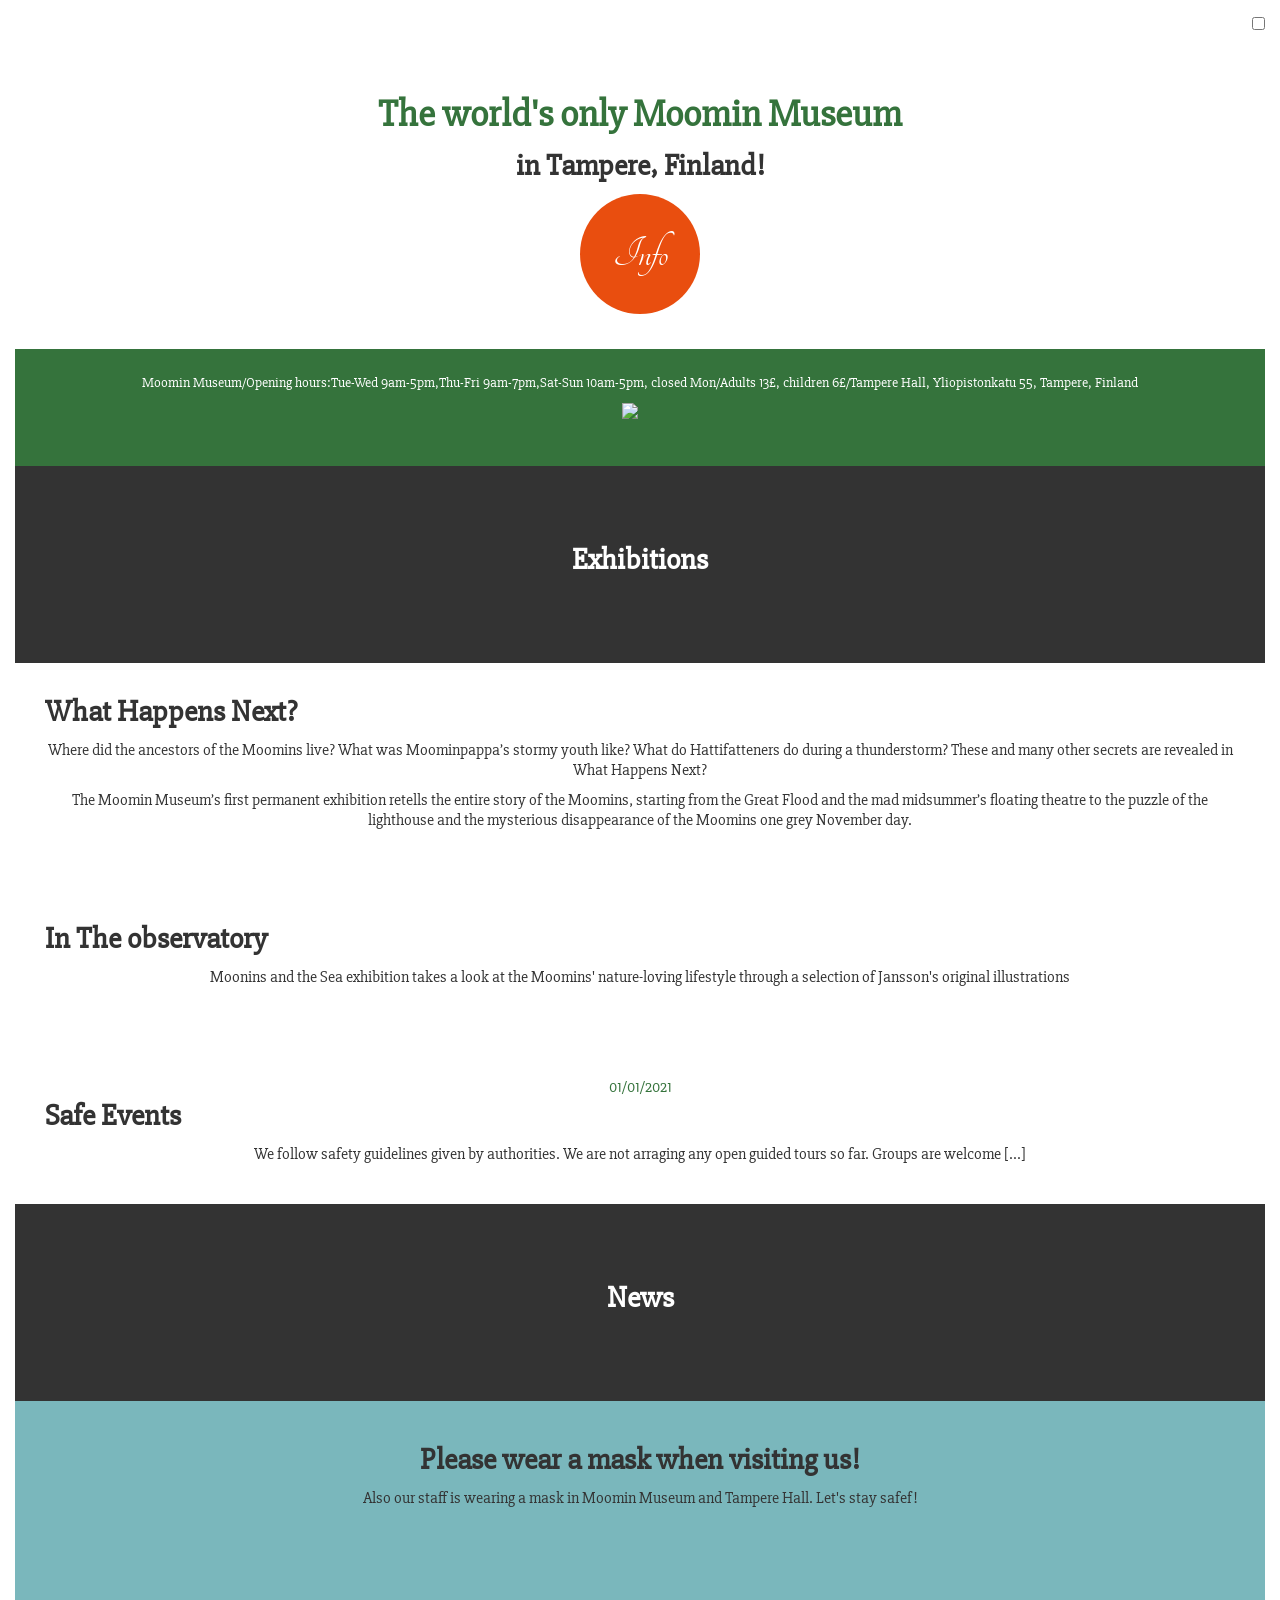
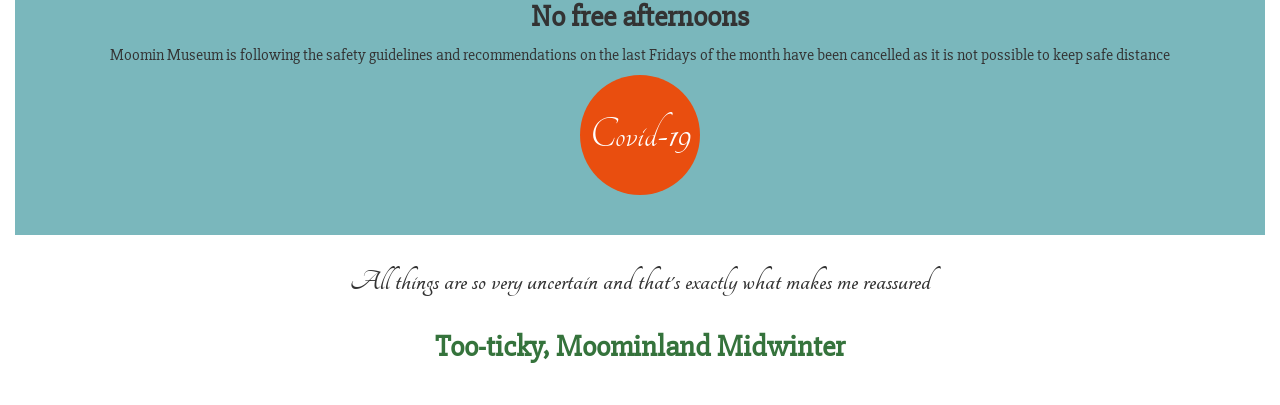
==== week3/index.html @ baa0811a "Almost done with the boilerPlate Added almost all the sections . I need to figure out how I will sca" ====
<!DOCTYPE html>
<html lang="en">
  <head>
    <meta charset="UTF-8" />
    <meta name="viewport" content="width=device-width, initial-scale=1.0" />
    <link rel="stylesheet" href="./main.css" />
    <link rel="preconnect" href="https://fonts.gstatic.com" />
    <link
      href="https://fonts.googleapis.com/css2?family=Slabo+27px&family=Tangerine:wght@700&display=swap"
      rel="stylesheet"
    />
    <title>Muumimuseo Copy</title>
  </head>
  <body>
    <section class="slide-menu">
      <a class="" href="https://www.muumimuseo.fi/en/"
        ><img
          src="https://www.tampere-talo.fi/app/themes/muumimuseo/images/logo-muumimuseo-en.png"
          alt=""
      /></a>
      <nav>
        <details>
          <summary>Visit us</summary>
          <ul class="details__ul">
            <a href=""><li>What Happens Next?</li></a>

            <a href=""><li>Observatory</li></a>

            <a href=""><li>The Moomin Museum</li></a>

            <a href=""><li>Reading Room</li></a>

            <a href=""><li>Studio</li></a>

            <a href=""><li>Shop</li></a>
          </ul>
        </details>

        <details>
          <summary>Visit Us</summary>
          <ul class="details__ul">
            <a href=""><li>Info</li></a>
            <a href=""><li>Guided tours and workshops</li></a>
            <a href=""><li>School groups</li></a>
            <a href=""><li>Parties at the Moomin</li></a>
            <a href=""><li>Museum</li></a>
            <a href=""><li>Groups</li></a>
            <a href=""><li>The Moomin Museum</li></a>
            <a href=""><li>Reading Room</li></a>
            <a href=""><li>Restaurants</li></a>
            <a href=""><li>Shop</li></a>
            <a href=""><li>Your safe museum visit</li></a>
          </ul>
        </details>
        <a href="">News</a>
        <details>
          <summary>Moomin museum</summary>
          <ul class="details__ul">
            <a href=""><li>About Tove Jansson</li></a>
            <a href=""><li>About the collection</li></a>
          </ul>
        </details>
        <a href="">Restaurants</a>

        <a href="">Shop</a>

        <details>
          <summary>Contact us</summary>
          <ul class="details__ul">
            <a href=""><li>Museum personnel</li></a>
            <a href=""><li>For the media</li></a>
            <a href=""><li>Links</li></a>
          </ul>
        </details>
      </nav>
    </section>
    <section id="main">
      <nav class="main__nav">
        <div class="logo">
          <a href=""
            ><img
              src="https://www.tampere-talo.fi/app/themes/muumimuseo/images/logo-muumimuseo-en.png"
              alt=""
          /></a>
        </div>
        <div>
          <input type="checkbox" />
          <div class="hamburger"><div></div></div>
        </div>
      </nav>
      <div class="top-banner pd-15-lr">
        <img
          src="https://www.tampere-talo.fi/uploads/sites/2/2017/02/m-131-web-v-1024x295.jpg"
          alt=""
        />
      </div>
      <div class="top-text pd-15-lr">
        <div class="top-text__wrapper pd-15">
          <h1>The world's only Moomin Museum</h1>
          <h2>in Tampere, Finland!</h2>
          <a href=""> <div class="orange-circle">Info</div></a>
        </div>
        <div class="bottom-image">
          <img
            src="https://www.tampere-talo.fi/uploads/sites/2/2017/02/mv2.jpg"
            alt=""
          />
        </div>
      </div>
      <div class="info-block pd-15-lr">
        <div class="info-block__text pd-15">
          <p>
            Moomin Museum/Opening hours:Tue-Wed 9am-5pm,Thu-Fri 9am-7pm,Sat-Sun
            10am-5pm, closed Mon/Adults 13£, children 6£/Tampere Hall,
            Yliopistonkatu 55, Tampere, Finland
          </p>
          <div class="info-block__img pd-15-lr">
            <a href=""
              ><img
                src="https://www.tampere-talo.fi/uploads/sites/2/2017/02/museokortti_ikoni.jpg"
                alt=""
            /></a>
          </div>
        </div>
      </div>
      <div class="exhibition pd-15-lr">
        <div class="exhibition__text">
          <h2>Exhibitions</h2>
        </div>
      </div>
      <div class="exh-details pd-15-lr">
        <section class="exh-details__next pd-30">
          <h2>What Happens Next?</h2>
          <p>
            Where did the ancestors of the Moomins live? What was Moominpappa’s
            stormy youth like? What do Hattifatteners do during a thunderstorm?
            These and many other secrets are revealed in What Happens Next?
          </p>
          <p>
            The Moomin Museum’s first permanent exhibition retells the entire
            story of the Moomins, starting from the Great Flood and the mad
            midsummer’s floating theatre to the puzzle of the lighthouse and the
            mysterious disappearance of the Moomins one grey November day.
          </p>
        </section>
        <img
          src="https://www.muumimuseo.fi/uploads/2020/01/8c564bd7-m-1090_rajausmall-800i-720x720.jpg"
          alt=""
        />
        <section class="exh-details__observatory pd-30">
          <h2>In The observatory</h2>
          <p>
            Moonins and the Sea exhibition takes a look at the Moomins'
            nature-loving lifestyle through a selection of Jansson's original
            illustrations
          </p>
        </section>
        <img
          src="https://www.tampere-talo.fi/uploads/sites/2/2017/08/A7A5934-260x260.jpg"
          alt=""
        />
        <section class="exh-details__Events pd-30">
          <p>01/01/2021</p>
          <h2>Safe Events</h2>
          <p>
            We follow safety guidelines given by authorities. We are not
            arraging any open guided tours so far. Groups are welcome [...]
          </p>
        </section>
      </div>
      <div class="news pd-15-lr">
        <div class="news__text">
          <h2>News</h2>
        </div>
      </div>
      <div class="mask pd-15-lr">
        <div class="mask__text">
          <h2>Please wear a mask when visiting us!</h2>
          <p>
            Also our staff is wearing a mask in Moomin Museum and Tampere Hall.
            Let's stay safef!
          </p>
        </div>
      </div>
      <div class="afternoon pd-15-lr">
        <div class="afternoon__text">
          <h2>No free afternoons</h2>
          <p>
            Moomin Museum is following the safety guidelines and recommendations
            on the last Fridays of the month have been cancelled as it is not
            possible to keep safe distance
          </p>
          <a href=""> <div class="orange-circle">Covid-19</div></a>
        </div>
      </div>
      <div class="quote">
        <div class="quote__text pd-15-lr">
          <p>
            All things are so very uncertain and that's exactly what makes me
            reassured
          </p>
          <div class="quote__name">
            <h2>Too-ticky, Moominland Midwinter</h2>
          </div>
        </div>
      </div>
    </section>
  </body>
</html>
---- week3/main.css ----
html {
  box-sizing: border-box;
}

*,
*:after,
*:before {
  box-sizing: inherit;
  margin: 0;
  padding: 0;
}
a {
  text-decoration: none;
  color: inherit;
}
li {
  list-style-type: none;
}
body {
  color: #35733c;
  font-family: 'Slabo 27px', serif;
}

h2 {
  font-size: 30px;
  color: #333;
}
h1,
h2 {
  margin-bottom: 10px;
}
img {
  width: 100%;
  vertical-align: middle;
}
p {
  color: #333;
  margin-bottom: 10px;
  text-align: center;
}

.pd-15-lr {
  padding: 0px 15px;
}
.pd-15 {
  padding: 15px;
}
.pd-30 {
  padding: 30px;
}
/* ----------------- Slide Menu -----------------*/
.slide-menu {
  display: none;
  width: 256px !important;
  padding: 10px;
  background-color: #fcfcfc;
  height: fit-content;
  overflow: auto;
}
.slide-menu > a {
  margin-bottom: 15px;
  width: 100%;
  display: block;
  text-decoration: none;
  height: fit-content;
}
.slide-menu .nav {
  padding: 10px;
}
nav a {
  display: block;
  margin-left: 17px;
  padding: 3px 0px;
}
details .details__ul {
  padding: 10px;
}
/* ---------------- Main ---------------- */
.logo {
  margin-left: -15px;
}
.logo img {
  width: 200px;
  height: auto;
}
.main__nav {
  display: flex;
  justify-content: space-between;
  margin: 15px;
}
.top-banner {
  display: flex;
}
.top-text__wrapper {
  display: flex;
  justify-content: center;
  align-items: center;
  flex-direction: column;
  text-align: center;
}
.top-text__wrapper h1 {
  margin-top: 20px;
  font-size: 38px;
}
.orange-circle {
  font-size: 45px;
  background-color: #e94e0f;
  width: 120px;
  height: 120px;
  border-radius: 50%;
  display: flex;
  justify-content: center;
  align-items: center;
  flex-wrap: nowrap;
  color: #fff;
  font-family: 'Tangerine', cursive;
}
.info-block__text {
  background: #35733c;
}
.info-block__text p {
  color: #fff;
  text-align: center;
  font-size: 14px;
  padding-top: 10px;
}
.info-block__img {
  background: #35733c;
  display: flex;
  justify-content: center;
  align-items: center;
  margin: 10px 0px;
}
.info-block__img img {
  width: 40px;
  height: 40px;
}
.exhibition__text,
.news__text {
  padding: 75px 0px;
  background: #333;
}
.exhibition__text h2,
.news__text h2 {
  color: #fff;
    text-align: center;
}
.exh-details__Events  p:first-child {
  margin-bottom: 0px;
  color: #35733c;
}
.mask__text,
.afternoon__text {
  background: #7ab7bc;
  padding: 40px 0px;
  text-align: center;
  display: flex;
  align-items: center;
  flex-direction: column;
}
.mask__text p,
.afternoon__text p{
  padding: 0px 15px;
}

.quote {
  padding: 30px 0px;
}
.quote__text p {
  font-family: 'Tangerine', cursive;
  font-size: 30px;
  font-weight: bold;
}
.quote__name {
  padding-top: 20px;
}
.quote__name h2{
  text-align: center;
  color: #35733c;
}
/* --------------- Smartphone --------------- */
@media (min-width: 375px) {
}
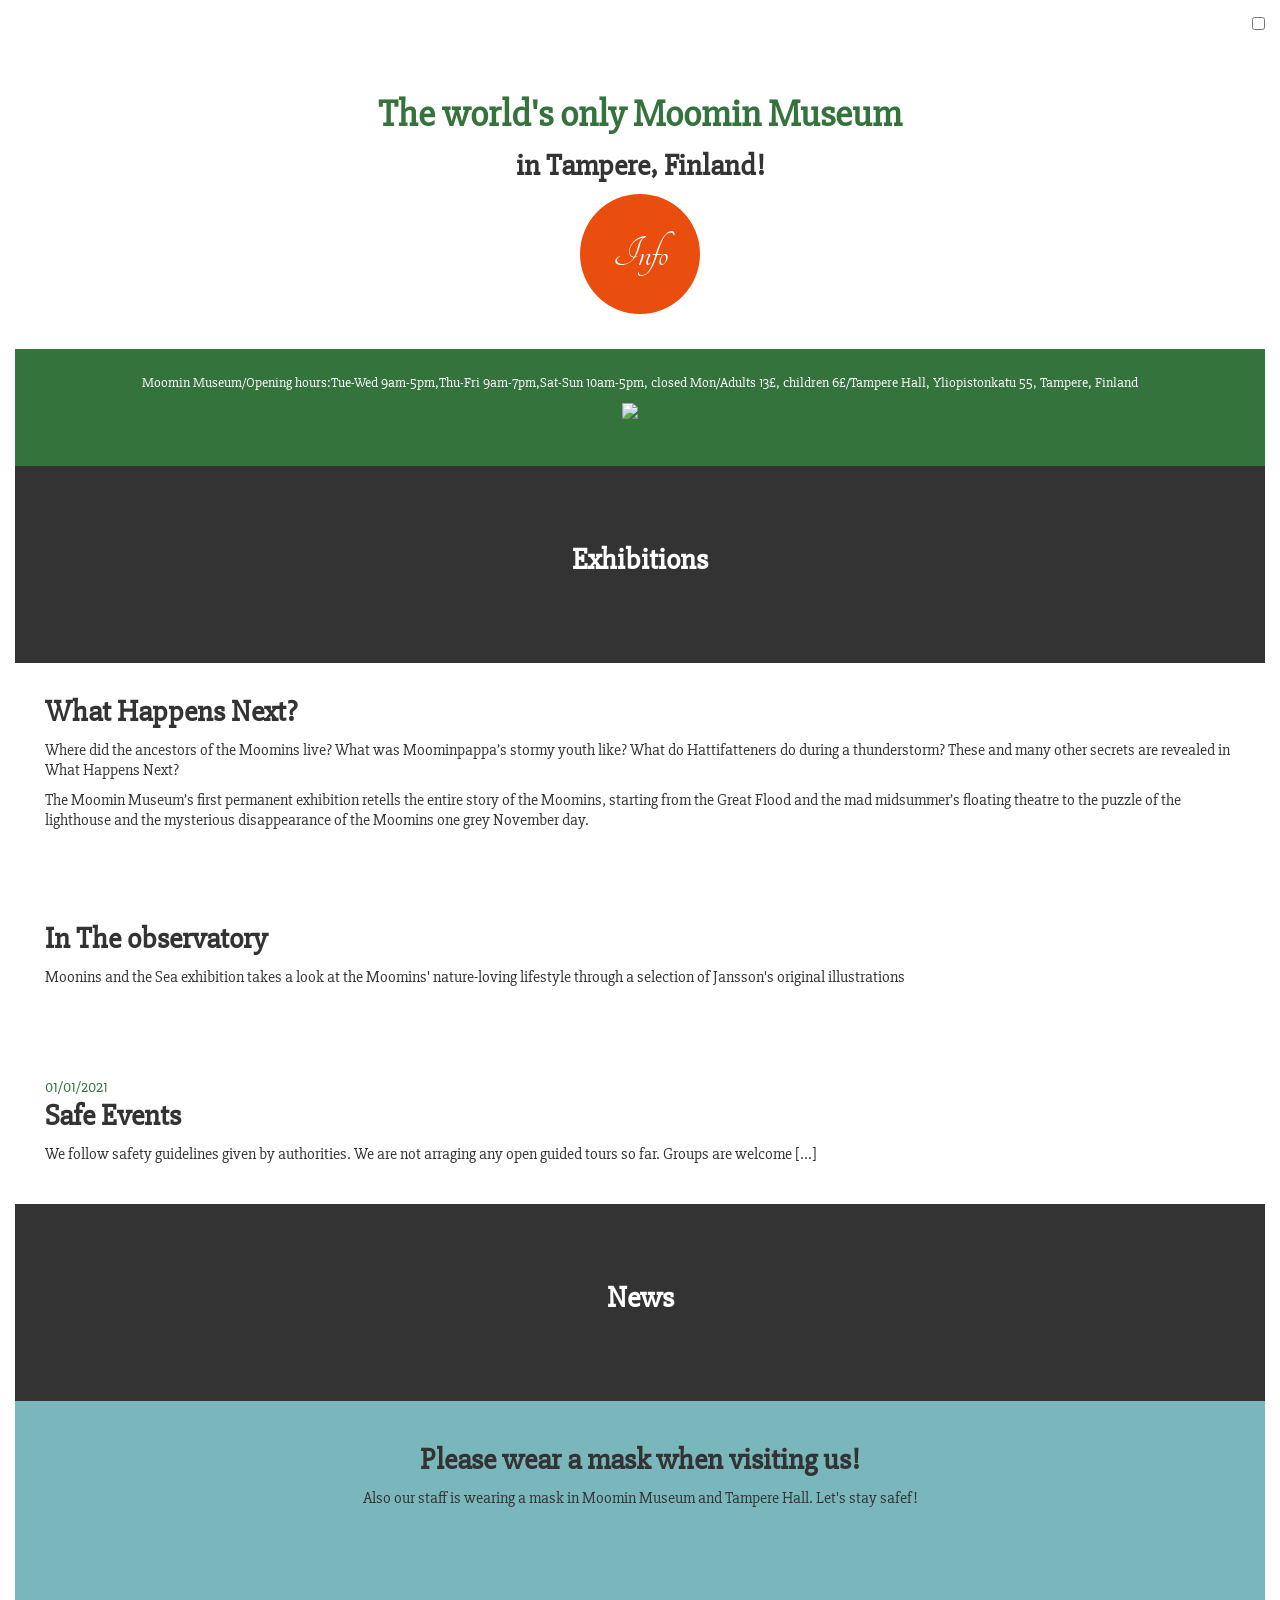
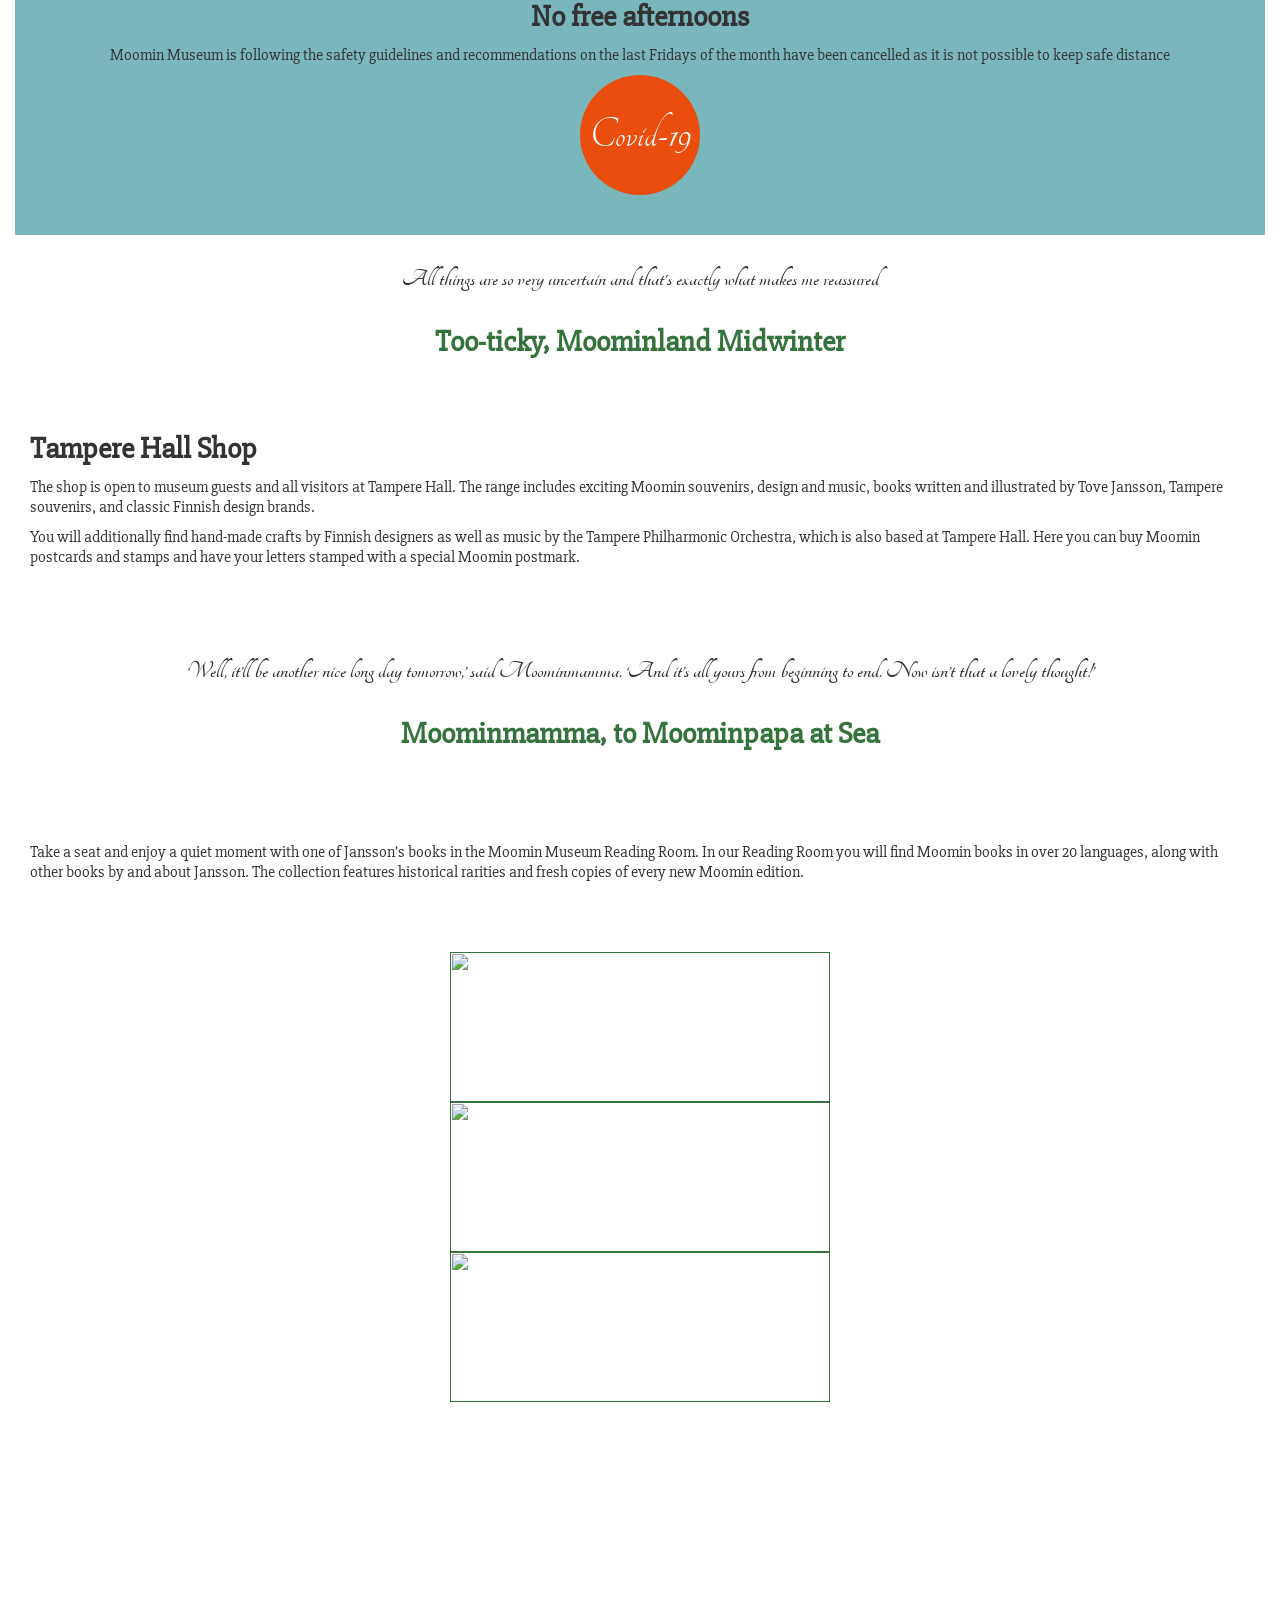
==== commit 24b33878: "Finished main content Main content done , currently working on the footer . After this is finished g" ====
--- a/week3/index.html
+++ b/week3/index.html
@@ -6,7 +6,7 @@
     <link rel="stylesheet" href="./main.css" />
     <link rel="preconnect" href="https://fonts.gstatic.com" />
     <link
-      href="https://fonts.googleapis.com/css2?family=Slabo+27px&family=Tangerine:wght@700&display=swap"
+      href="https://fonts.googleapis.com/css2?family=Montserrat:wght@200&family=Slabo+27px&family=Tangerine:wght@700&display=swap"
       rel="stylesheet"
     />
     <title>Muumimuseo Copy</title>
@@ -204,6 +204,95 @@
           </div>
         </div>
       </div>
+      <section class="exh-details pd-15-lr">
+        <div class="exh-details__wrapper pd-15-lr">
+          <div class="exh-details__text pd-30-tb">
+            <h2>Tampere Hall Shop</h2>
+            <p>
+              The shop is open to museum guests and all visitors at Tampere
+              Hall. The range includes exciting Moomin souvenirs, design and
+              music, books written and illustrated by Tove Jansson, Tampere
+              souvenirs, and classic Finnish design brands.
+            </p>
+            <p>
+              You will additionally find hand-made crafts by Finnish designers
+              as well as music by the Tampere Philharmonic Orchestra, which is
+              also based at Tampere Hall. Here you can buy Moomin postcards and
+              stamps and have your letters stamped with a special Moomin
+              postmark.
+            </p>
+          </div>
+        </div>
+        <img
+          src="https://www.tampere-talo.fi/uploads/sites/2/2017/02/Kuvagalleria-5.jpg"
+          alt=""
+        />
+      </section>
+      <div class="quote">
+        <div class="quote__text pd-15-lr">
+          <p>
+            ‘Well, it’ll be another nice long day tomorrow,’ said Moominmamma.
+            ‘And it’s all yours from beginning to end. Now isn’t that a lovely
+            thought!’
+          </p>
+          <div class="quote__name">
+            <h2>Moominmamma, to Moominpapa at Sea</h2>
+          </div>
+        </div>
+      </div>
+      <section class="exh-details pd-15-lr">
+        <div class="exh-details__wrapper pd-15-lr">
+          <img
+            src="https://www.tampere-talo.fi/uploads/sites/2/2017/12/Photo-Iina-Martiskainen-web-1024x683.jpg"
+            alt=""
+          />
+          <div class="exh-details__text pd-30-tb">
+            <p>
+              Take a seat and enjoy a quiet moment with one of Jansson’s books
+              in the Moomin Museum Reading Room. In our Reading Room you will
+              find Moomin books in over 20 languages, along with other books by
+              and about Jansson. The collection features historical rarities and
+              fresh copies of every new Moomin edition.
+            </p>
+          </div>
+        </div>
+      </section>
+      <footer class="pd-30-tb">
+        <section class="links">
+          <div class="links__logo">
+            <a href=""
+              ><img
+                src="https://www.tampere-talo.fi/app/themes/tampere-talo/images/tampere-hall-en.png"
+                alt=""
+            /></a>
+          </div>
+          <div class="links__logo">
+            <a href=""
+              ><img
+                src="https://www.tampere-talo.fi/app/themes/tampere-talo/images/moomin-museum-en.png"
+                alt=""
+            /></a>
+          </div>
+          <div class="links__logo">
+            <a href=""
+              ><img
+                src="https://www.tampere-talo.fi/app/themes/tampere-talo/images/footer-logo-tampere-filharmonia.png"
+                alt=""
+            /></a>
+          </div>
+        </section>
+        <section class="footer__nav">
+          <div class="nav-block">
+            <h4>Moomin Museum</h4>
+            <p>Tampere Hall</p>
+            <p>YliopistonKatu 55</p>
+            <p><span>33100 </span><span>Tampere, Finland</span></p>
+            <div class="number">+358 3 243 4111</div>
+            <a href="" class="btn"> Contact us </a>
+            <a href="" class="btn">Feedback </a>
+          </div>
+        </section>
+      </footer>
     </section>
   </body>
 </html>
--- a/week3/main.css
+++ b/week3/main.css
@@ -29,6 +29,9 @@
 h2 {
   margin-bottom: 10px;
 }
+h4 {
+  margin: 10px 0px 15px
+}
 img {
   width: 100%;
   vertical-align: middle;
@@ -36,17 +39,24 @@
 p {
   color: #333;
   margin-bottom: 10px;
-  text-align: center;
 }
 
 .pd-15-lr {
-  padding: 0px 15px;
+  padding-left: 15px;
+  padding-right: 15px;
 }
 .pd-15 {
   padding: 15px;
 }
 .pd-30 {
   padding: 30px;
+}
+.pd-30-tb{
+  padding-top: 30px;
+  padding-bottom: 30px;
+}
+.m-15-bot {
+  margin-bottom: 15px;
 }
 /* ----------------- Slide Menu -----------------*/
 .slide-menu {
@@ -166,9 +176,12 @@
 .quote {
   padding: 30px 0px;
 }
+.quote p {
+  text-align: center;
+}
 .quote__text p {
   font-family: 'Tangerine', cursive;
-  font-size: 30px;
+  font-size: 25px;
   font-weight: bold;
 }
 .quote__name {
@@ -178,6 +191,43 @@
   text-align: center;
   color: #35733c;
 }
+
+.links {
+  margin-bottom: 15px;
+  display: flex;
+  flex-direction: column;
+  justify-content: center;
+  align-items: center;
+}
+.links__logo img {
+  width: 380px;
+  height: 150px;
+}
+
+.footer__nav {
+  padding: 70px 15px;
+  font-family: 'Montserrat', sans-serif;
+  background: url("https://www.tampere-talo.fi/app/themes/muumimuseo/images/bg-footer-navi.jpg");
+  background-size: cover;
+}
+.footer__nav * {
+  color: #fff;
+  font-weight: 600;
+}
+.nav-block {
+  margin-bottom: 10px;
+  padding: 0px 15px;
+}
+a.btn {
+  padding: 5px 10px;
+  border: 2px solid #fff;
+  margin: 10px 0;
+  letter-spacing: 1px;
+  width: 140px;
+}
+.number {
+  margin: 20px 0px;
+}
 /* --------------- Smartphone --------------- */
 @media (min-width: 375px) {
 }
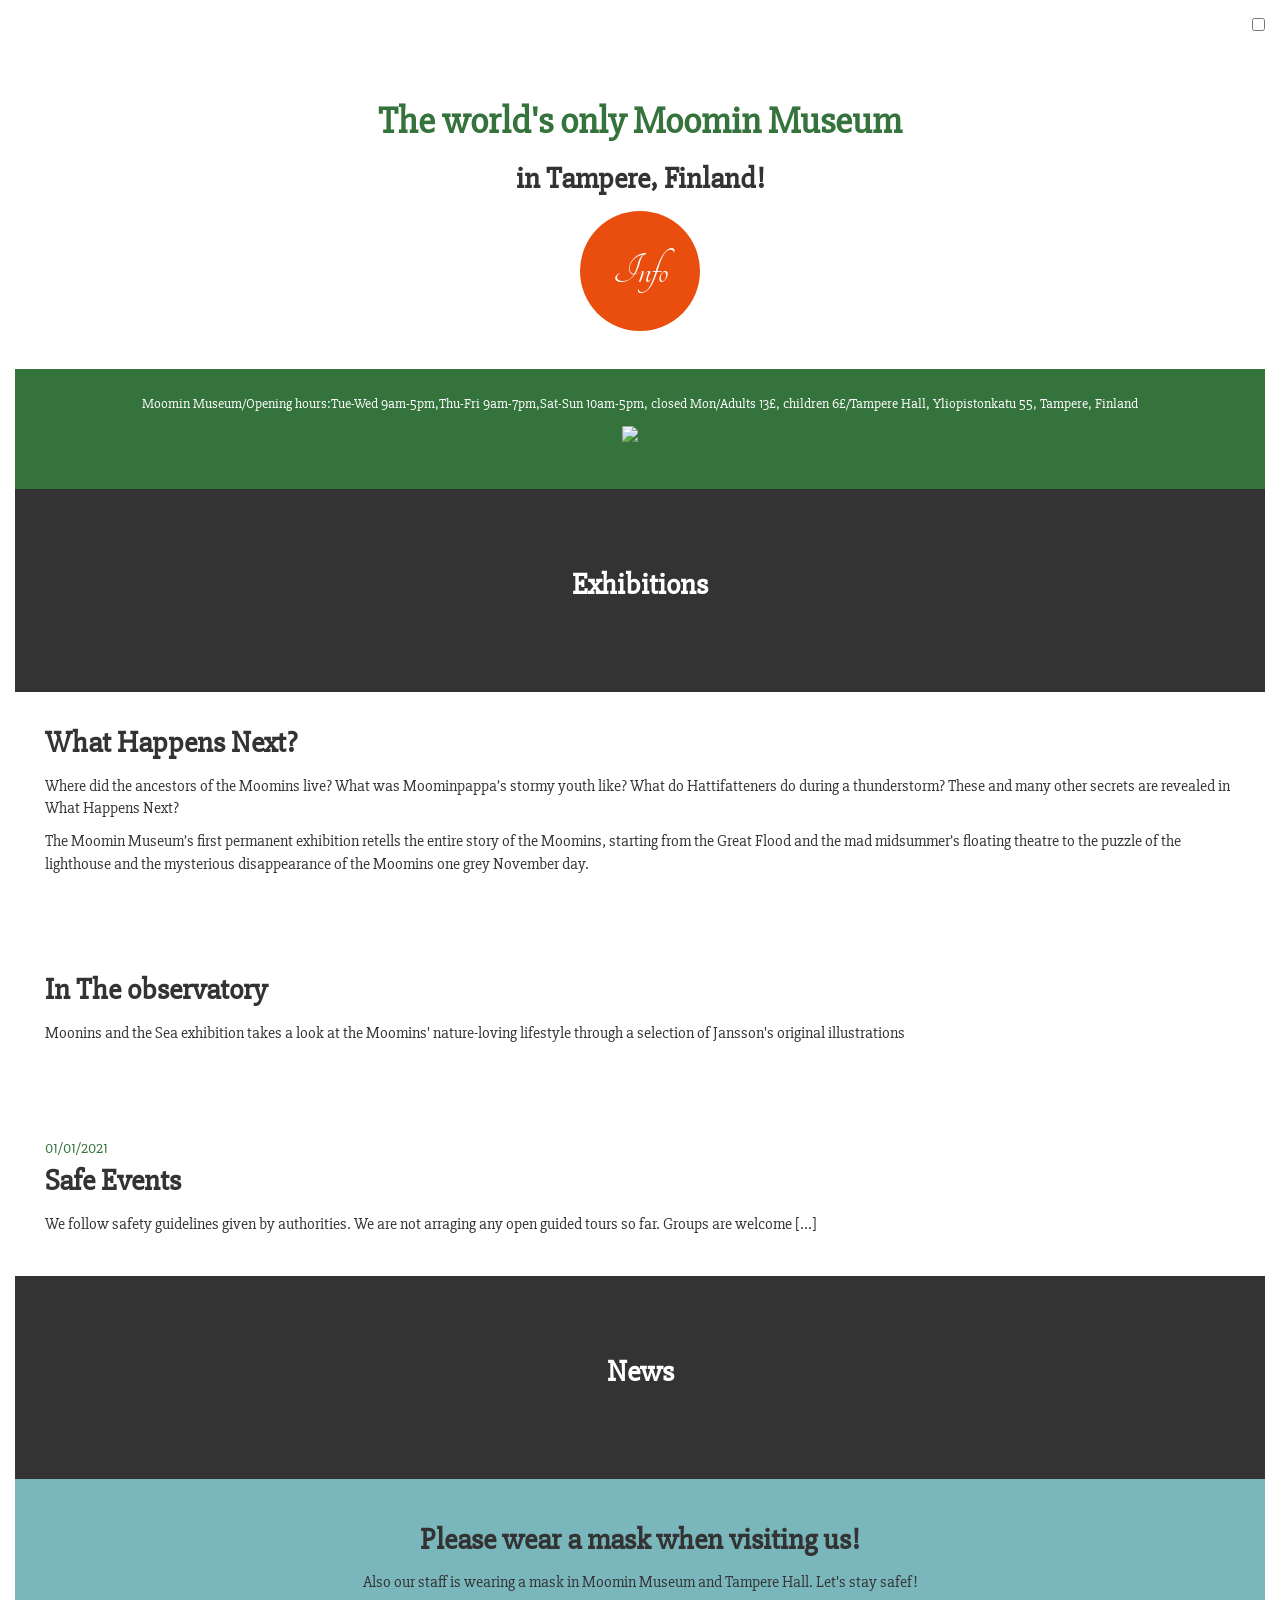
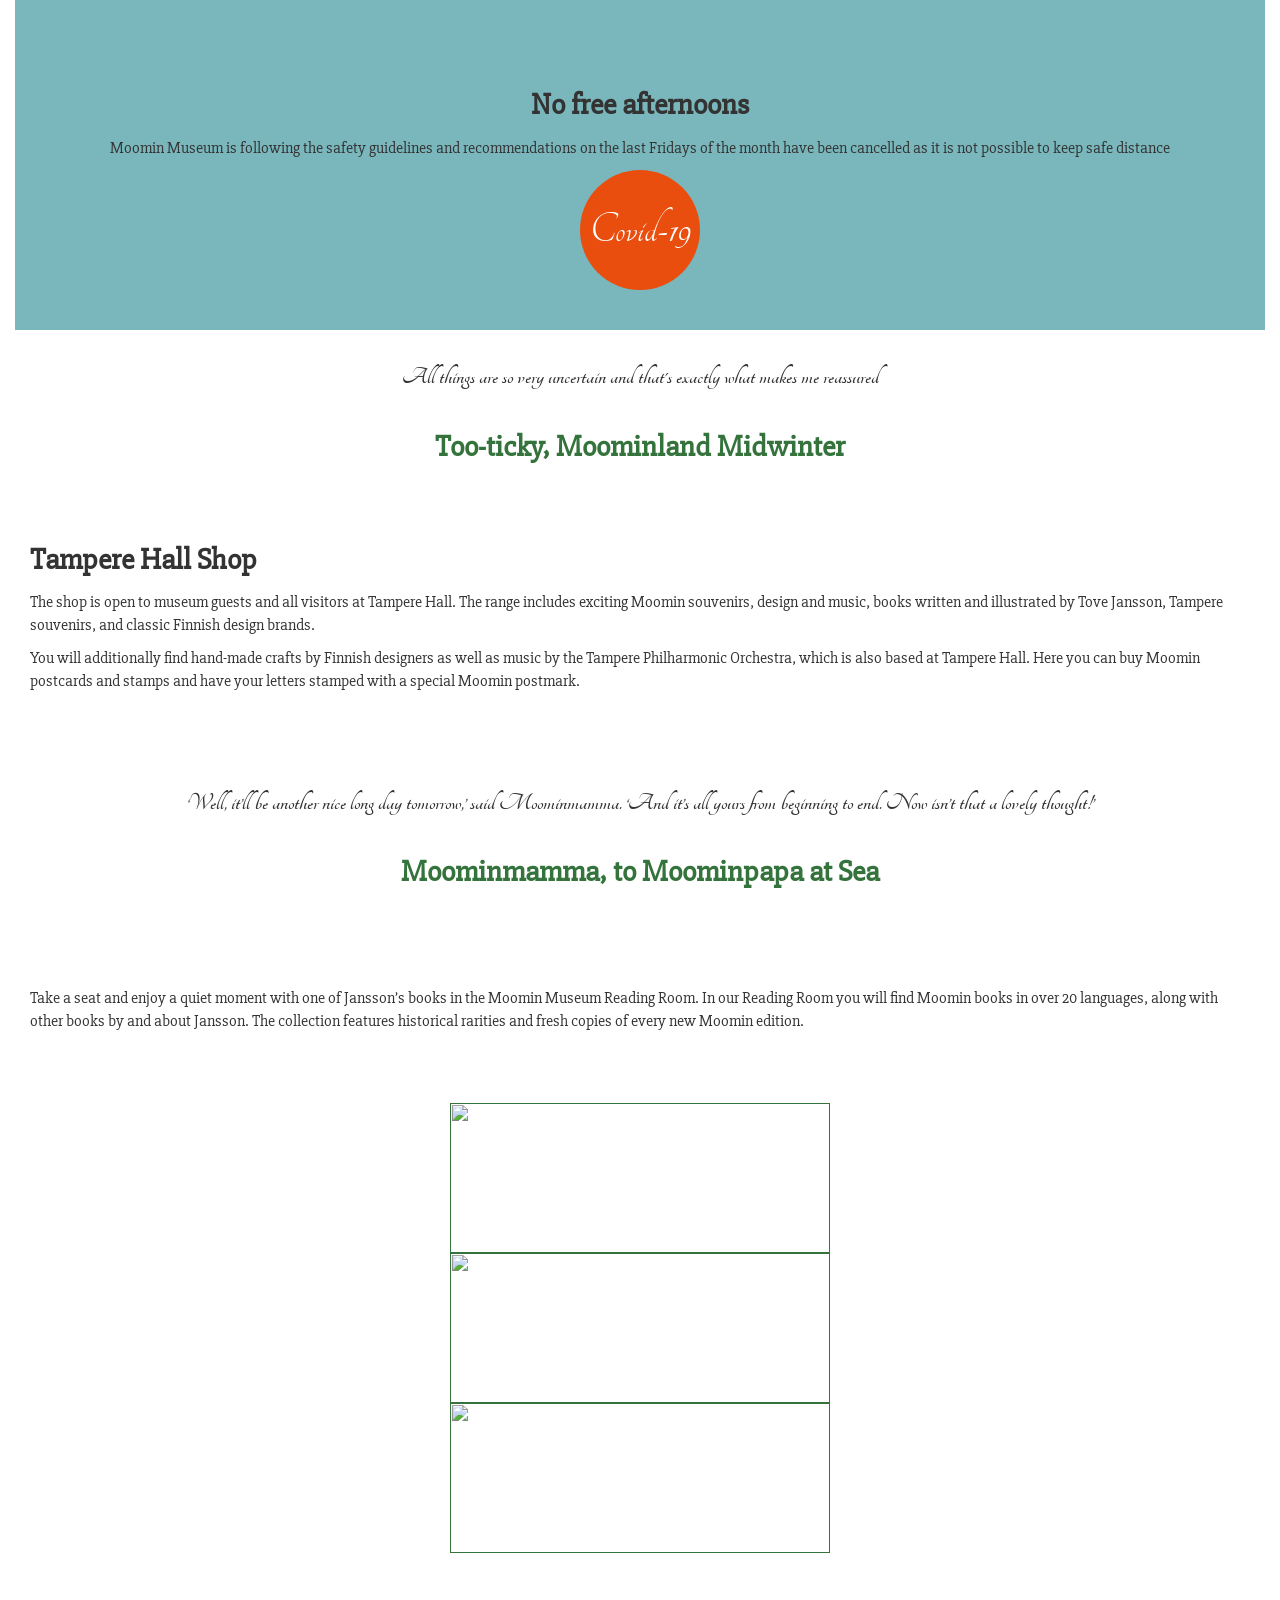
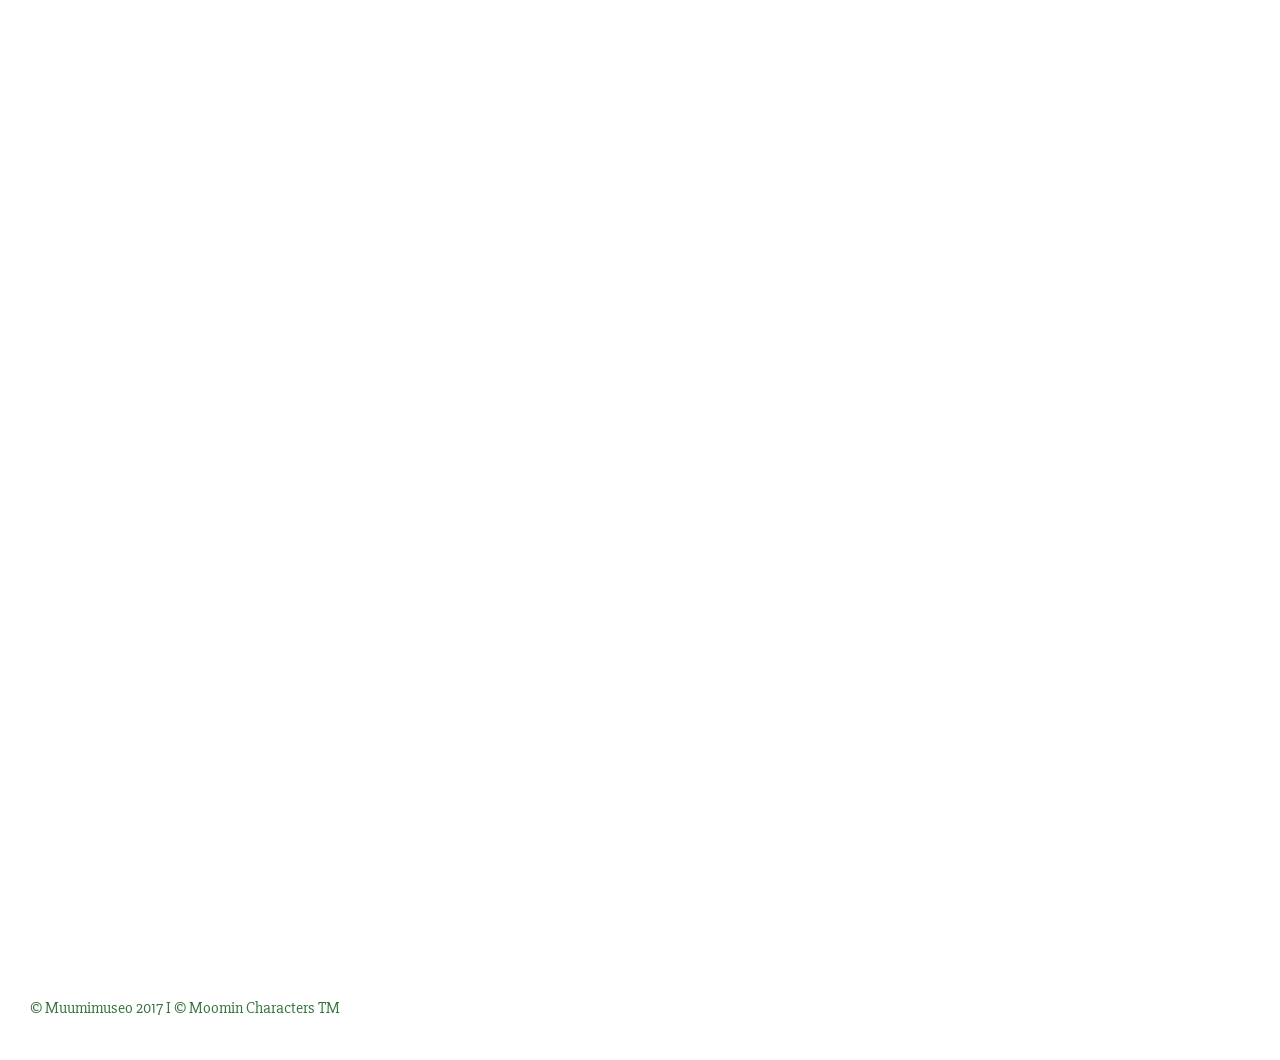
==== commit 85c1e913: "Finished Main content - Next up MQueries For the moment the main content is done . The main sections" ====
--- a/week3/index.html
+++ b/week3/index.html
@@ -3,6 +3,7 @@
   <head>
     <meta charset="UTF-8" />
     <meta name="viewport" content="width=device-width, initial-scale=1.0" />
+    <script src="https://kit.fontawesome.com/f830cab1f0.js" crossorigin="anonymous"></script>
     <link rel="stylesheet" href="./main.css" />
     <link rel="preconnect" href="https://fonts.gstatic.com" />
     <link
@@ -257,7 +258,7 @@
           </div>
         </div>
       </section>
-      <footer class="pd-30-tb">
+      <footer>
         <section class="links">
           <div class="links__logo">
             <a href=""
@@ -291,6 +292,59 @@
             <a href="" class="btn"> Contact us </a>
             <a href="" class="btn">Feedback </a>
           </div>
+          <div class="nav-block">
+            <a href=""><h4>EXHIBITIONS</h4></a>
+            <ul>
+              <li><a href="">What happens Next?</a></li>
+              <li><a href="">Tov Jansson and the Moomins</a></li>
+              <li><a href="">Studio</a></li>
+              <li><a href="">The Moomin Museum Reading Room</a></li>
+            </ul>
+          </div>
+          <div class="nav-block">
+            <a href=""><h4>VISIT US</h4></a>
+            <ul>
+              <li><a href="">Guides</a></li>
+              <li><a href="">Groups</a></li>
+              <li><a href="">The Moomin Museum Reading Room</a></li>
+              <li><a href="">Restaurants</a></li>
+              <li><a href="">Tampere Hall Shop</a></li>
+            </ul>
+          </div>
+          <div class="nav-block">
+            <a href=""><h4>MOOMIN MUSEUM</h4></a>
+            <ul>
+              <li><a href="">About Tove Jansson</a></li>
+              <li><a href="">About the collection</a></li>
+            </ul>
+          </div>
+          <div class="nav-block">
+            <a href=""><h4>CONTACT US</h4></a>
+            <ul>
+              <li><a href="">Museum personnel</a></li>
+              <li><a href="">For the media</a></li>
+              <li><a href="">Links</a></li>
+            </ul>
+          </div>
+          <div class="nav-block">
+            <a href=""><h4>TAMPERE HALL</h4></a>
+          </div>
+        </section>
+        <section class="footer__logos">
+          <div class="logo-block pd-15-lr">
+            <div class="media-icons">
+              <a href=""><i class="fab fa-facebook-square"></i></a>
+              <a href=""><i class="fab fa-instagram"></i></a>
+              <a href=""><i class="fa fa-youtube"></i></a>
+            </div>
+          </div>
+          <div class="logo-block pd-15-lr">
+            <a href=""><img src="https://www.tampere-talo.fi/app/themes/tampere-talo/images/footer-logo-muumimuseo-center.png" alt=""></a> 
+          </div>
+          <div class="logo-block pd-15-lr">
+            <span>© Muumimuseo 2017 I © Moomin Characters TM</span>
+            <span><img src="https://www.tampere-talo.fi/uploads/sites/2/2017/02/vaakuna_tampere_muumimuseo.png" alt=""></span>
+          </div>
         </section>
       </footer>
     </section>
--- a/week3/main.css
+++ b/week3/main.css
@@ -18,7 +18,8 @@
 }
 body {
   color: #35733c;
-  font-family: 'Slabo 27px', serif;
+  font-family: "Slabo 27px", serif;
+  line-height: 1.42857143;
 }
 
 h2 {
@@ -30,7 +31,7 @@
   margin-bottom: 10px;
 }
 h4 {
-  margin: 10px 0px 15px
+  margin: 10px 0px 15px;
 }
 img {
   width: 100%;
@@ -40,7 +41,9 @@
   color: #333;
   margin-bottom: 10px;
 }
-
+footer {
+  padding: 30px 0px 0px;
+}
 .pd-15-lr {
   padding-left: 15px;
   padding-right: 15px;
@@ -51,7 +54,7 @@
 .pd-30 {
   padding: 30px;
 }
-.pd-30-tb{
+.pd-30-tb {
   padding-top: 30px;
   padding-bottom: 30px;
 }
@@ -123,7 +126,7 @@
   align-items: center;
   flex-wrap: nowrap;
   color: #fff;
-  font-family: 'Tangerine', cursive;
+  font-family: "Tangerine", cursive;
 }
 .info-block__text {
   background: #35733c;
@@ -153,9 +156,9 @@
 .exhibition__text h2,
 .news__text h2 {
   color: #fff;
-    text-align: center;
-}
-.exh-details__Events  p:first-child {
+  text-align: center;
+}
+.exh-details__Events p:first-child {
   margin-bottom: 0px;
   color: #35733c;
 }
@@ -169,7 +172,7 @@
   flex-direction: column;
 }
 .mask__text p,
-.afternoon__text p{
+.afternoon__text p {
   padding: 0px 15px;
 }
 
@@ -180,14 +183,14 @@
   text-align: center;
 }
 .quote__text p {
-  font-family: 'Tangerine', cursive;
+  font-family: "Tangerine", cursive;
   font-size: 25px;
   font-weight: bold;
 }
 .quote__name {
   padding-top: 20px;
 }
-.quote__name h2{
+.quote__name h2 {
   text-align: center;
   color: #35733c;
 }
@@ -203,14 +206,15 @@
   width: 380px;
   height: 150px;
 }
-
+/* ------------------ Footer ------------------ */
 .footer__nav {
   padding: 70px 15px;
-  font-family: 'Montserrat', sans-serif;
+  font-family: "Montserrat", sans-serif;
   background: url("https://www.tampere-talo.fi/app/themes/muumimuseo/images/bg-footer-navi.jpg");
   background-size: cover;
 }
 .footer__nav * {
+  display: block;
   color: #fff;
   font-weight: 600;
 }
@@ -219,6 +223,7 @@
   padding: 0px 15px;
 }
 a.btn {
+  display: inline-block;
   padding: 5px 10px;
   border: 2px solid #fff;
   margin: 10px 0;
@@ -228,6 +233,25 @@
 .number {
   margin: 20px 0px;
 }
+.nav-block ul li a {
+  font-size: 13px;
+}
+.footer__logos {
+  padding: 30px 15px;
+}
+.logo-block {
+  display: flex;
+  justify-content: space-between;
+  flex-direction: row;
+  margin: 10px 0px;
+}
+.logo-block i {
+  font-size: 20px;
+  padding: 5px;
+}
+.logo-block img {
+  width: 56px;
+}
 /* --------------- Smartphone --------------- */
 @media (min-width: 375px) {
 }
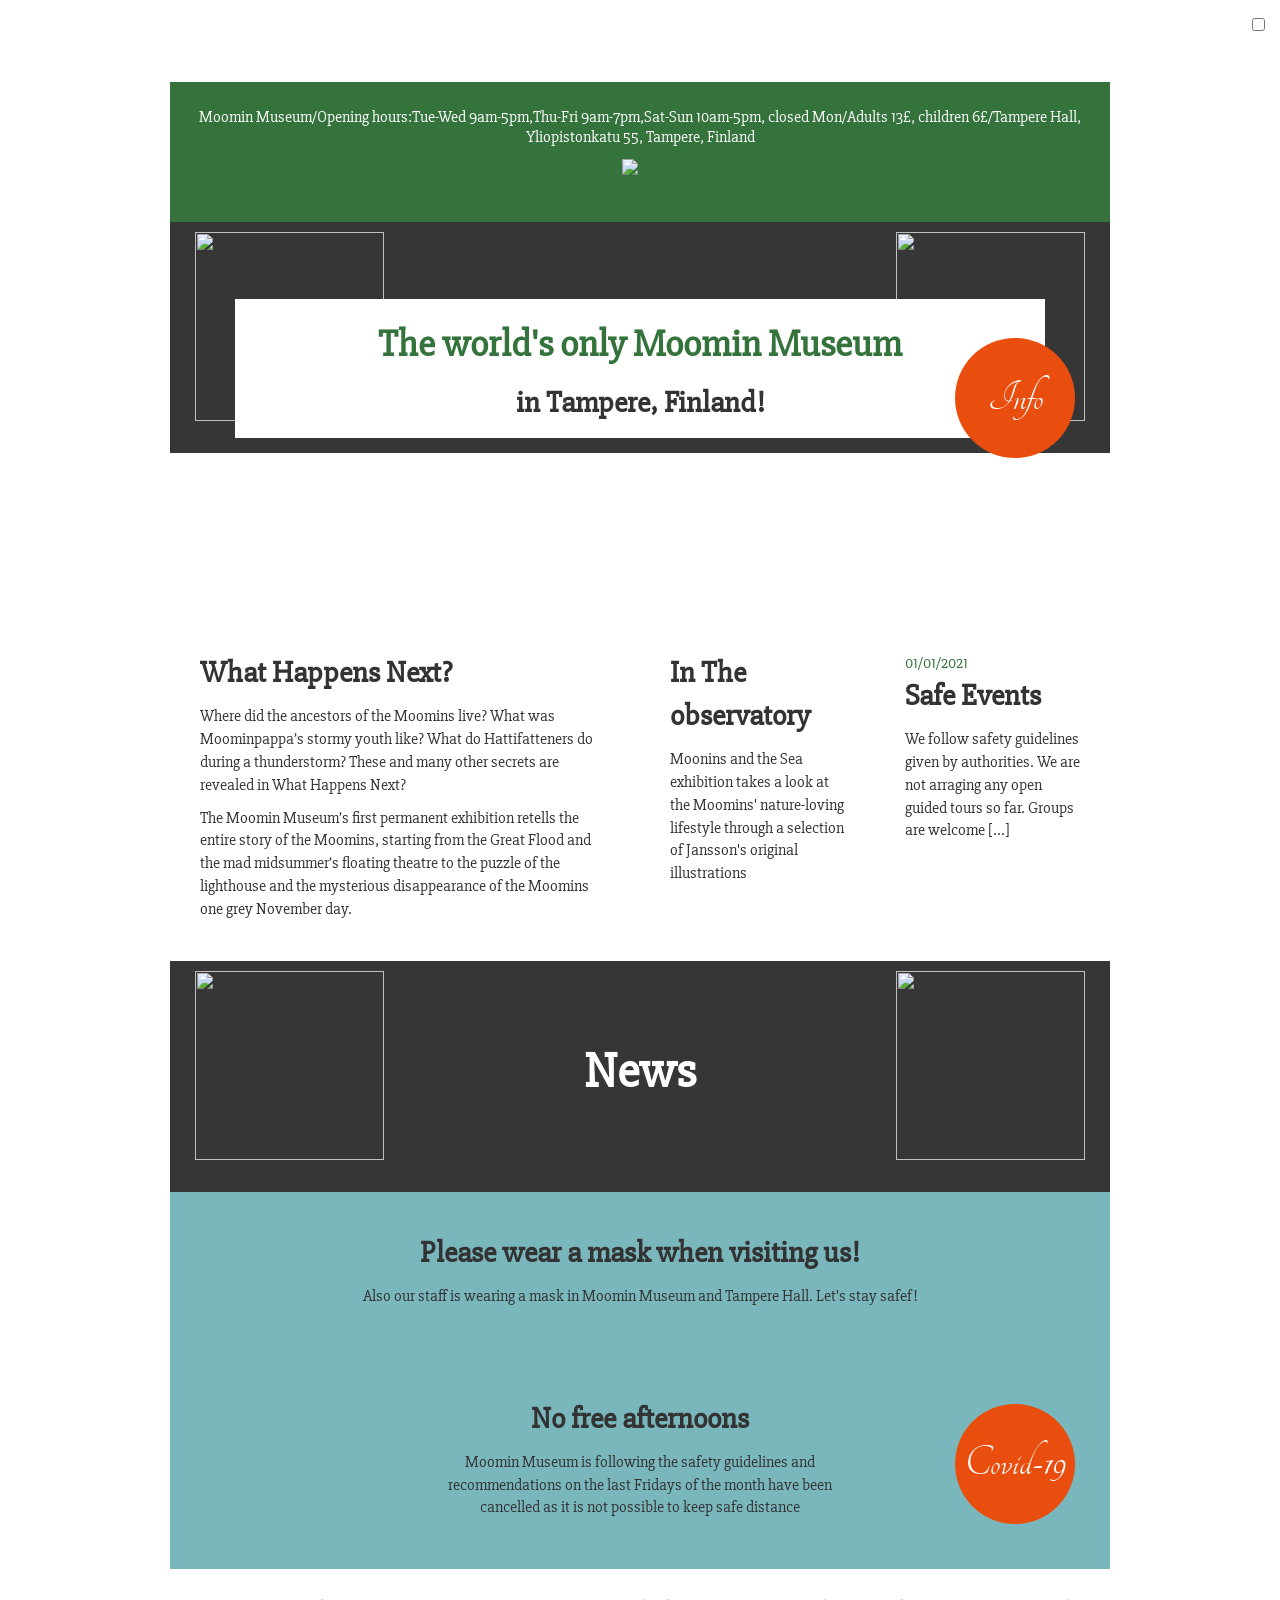
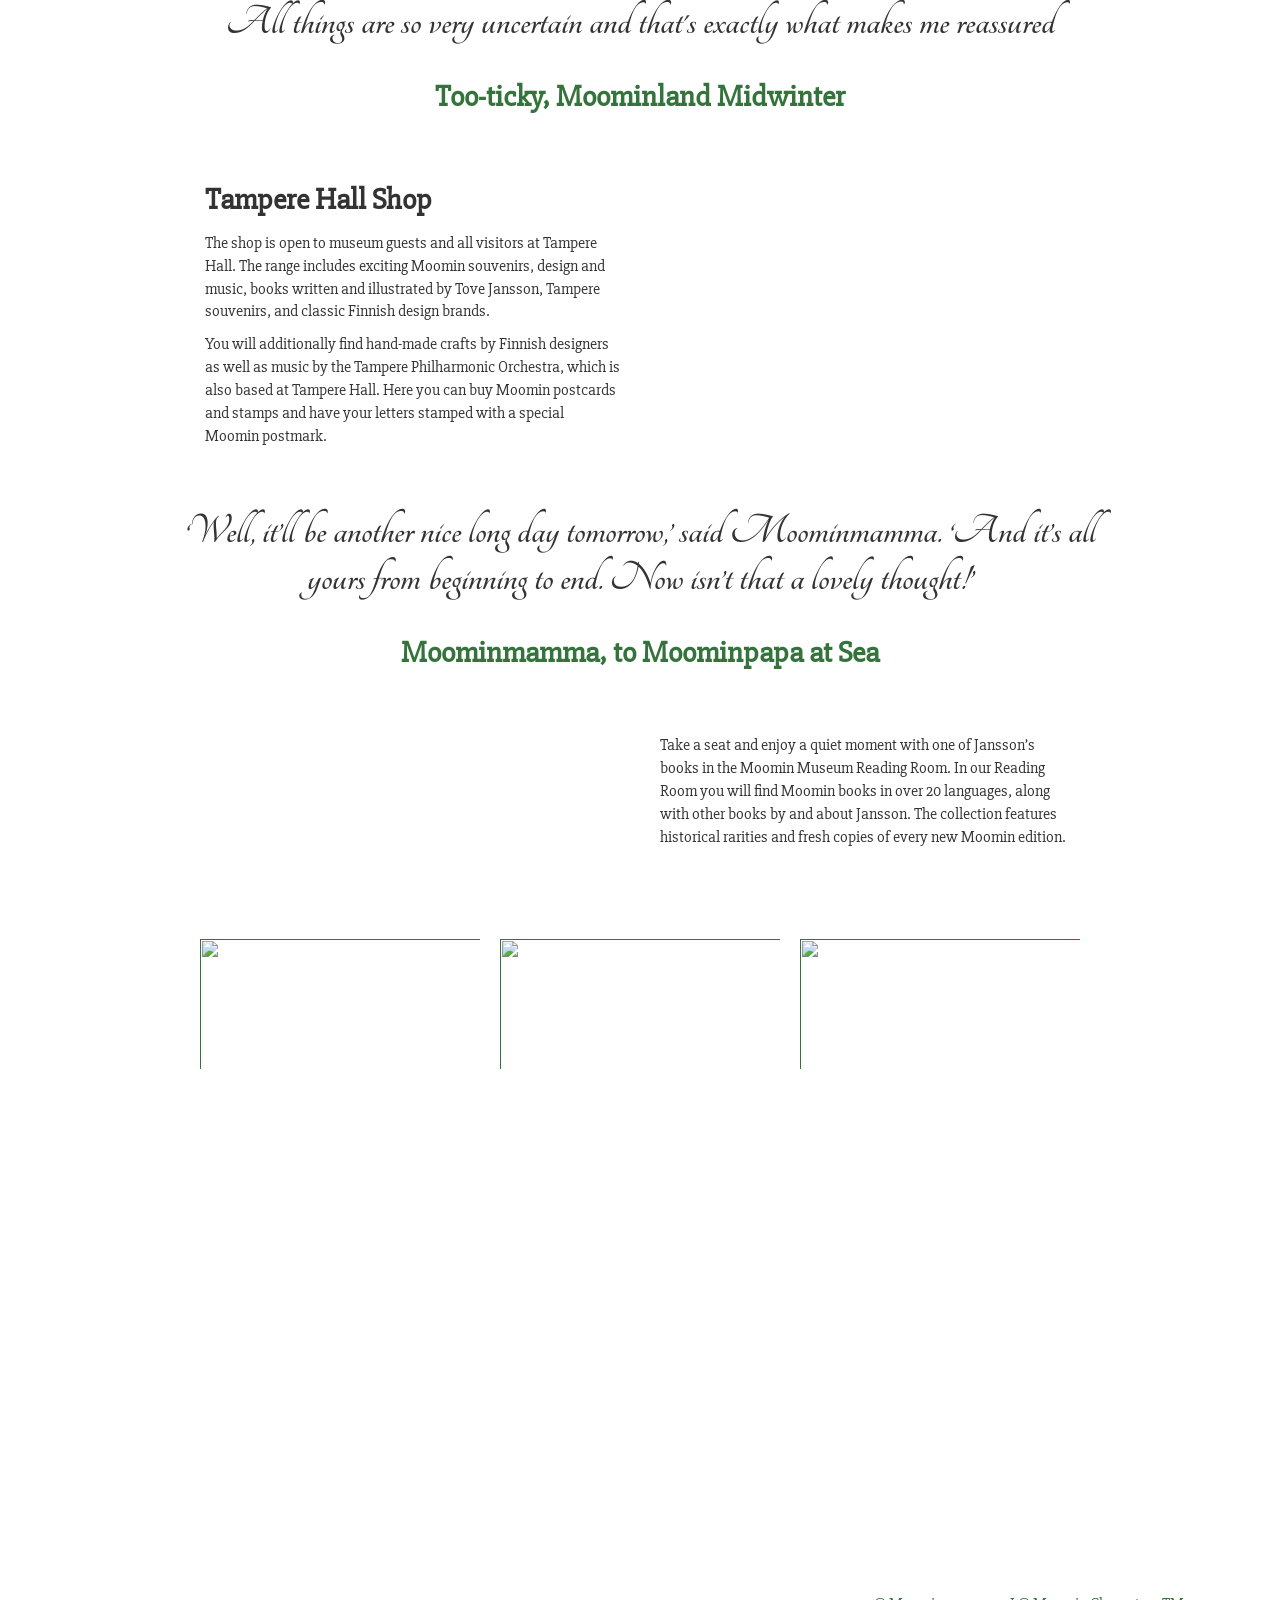
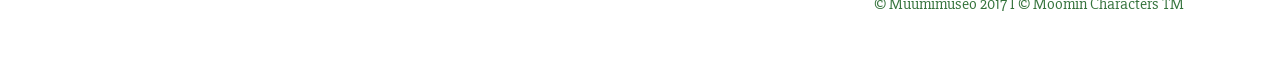
==== commit cdc953ba: "Almost finished Mqueries - next up hamburger meniu Renamed some classes to make them more readable ," ====
--- a/week3/index.html
+++ b/week3/index.html
@@ -3,7 +3,10 @@
   <head>
     <meta charset="UTF-8" />
     <meta name="viewport" content="width=device-width, initial-scale=1.0" />
-    <script src="https://kit.fontawesome.com/f830cab1f0.js" crossorigin="anonymous"></script>
+    <script
+      src="https://kit.fontawesome.com/f830cab1f0.js"
+      crossorigin="anonymous"
+    ></script>
     <link rel="stylesheet" href="./main.css" />
     <link rel="preconnect" href="https://fonts.gstatic.com" />
     <link
@@ -89,17 +92,21 @@
           <div class="hamburger"><div></div></div>
         </div>
       </nav>
-      <div class="top-banner pd-15-lr">
-        <img
-          src="https://www.tampere-talo.fi/uploads/sites/2/2017/02/m-131-web-v-1024x295.jpg"
-          alt=""
-        />
-      </div>
-      <div class="top-text pd-15-lr">
-        <div class="top-text__wrapper pd-15">
-          <h1>The world's only Moomin Museum</h1>
-          <h2>in Tampere, Finland!</h2>
-          <a href=""> <div class="orange-circle">Info</div></a>
+      <div class="top-content container-width pd-15-lr">
+        <div class="top-banner">
+          <img
+            src="https://www.tampere-talo.fi/uploads/sites/2/2017/02/m-131-web-v-1024x295.jpg"
+            alt=""
+          />
+        </div>
+        <div class="top-text">
+          <div class="top-text__wrapper pd-15">
+            <div class="title">
+              <h1>The world's only Moomin Museum</h1>
+              <h2>in Tampere, Finland!</h2>
+            </div>
+            <a href=""> <div class="orange-circle">Info</div></a>
+          </div>
         </div>
         <div class="bottom-image">
           <img
@@ -108,7 +115,7 @@
           />
         </div>
       </div>
-      <div class="info-block pd-15-lr">
+      <div class="info-block pd-15-lr container-width">
         <div class="info-block__text pd-15">
           <p>
             Moomin Museum/Opening hours:Tue-Wed 9am-5pm,Thu-Fri 9am-7pm,Sat-Sun
@@ -124,12 +131,35 @@
           </div>
         </div>
       </div>
-      <div class="exhibition pd-15-lr">
-        <div class="exhibition__text">
-          <h2>Exhibitions</h2>
-        </div>
-      </div>
-      <div class="exh-details pd-15-lr">
+      <div class="exhibition pd-15-lr container-width">
+        <div class="content-block">
+          <div class="__eyes">
+            <div class="left">
+              <img
+                src="https://www.tampere-talo.fi/app/themes/muumimuseo/images/silmat-vasen.gif"
+                alt=""
+              />
+            </div>
+            <div class="right">
+              <img
+                class="rigth"
+                src="https://www.tampere-talo.fi/app/themes/muumimuseo/images/silmat-oikea.gif"
+                alt=""
+              />
+            </div>
+          </div>
+          <div class="news__text">
+            <h2>Exhibitions</h2>
+          </div>
+        </div>
+      </div>
+      <div class="exh-details pd-15-lr container-width">
+        <div class="exh-details__img">
+          <img
+            src="https://www.tampere-talo.fi/uploads/sites/2/2017/12/A7A5306-570px.jpg"
+            alt=""
+          />
+        </div>
         <section class="exh-details__next pd-30">
           <h2>What Happens Next?</h2>
           <p>
@@ -144,10 +174,12 @@
             mysterious disappearance of the Moomins one grey November day.
           </p>
         </section>
-        <img
-          src="https://www.muumimuseo.fi/uploads/2020/01/8c564bd7-m-1090_rajausmall-800i-720x720.jpg"
-          alt=""
-        />
+        <div class="exh-details__img">
+          <img
+            src="https://www.muumimuseo.fi/uploads/2020/01/8c564bd7-m-1090_rajausmall-800i-720x720.jpg"
+            alt=""
+          />
+        </div>
         <section class="exh-details__observatory pd-30">
           <h2>In The observatory</h2>
           <p>
@@ -156,10 +188,12 @@
             illustrations
           </p>
         </section>
-        <img
-          src="https://www.tampere-talo.fi/uploads/sites/2/2017/08/A7A5934-260x260.jpg"
-          alt=""
-        />
+        <div class="exh-details__img">
+          <img
+            src="https://www.tampere-talo.fi/uploads/sites/2/2017/08/A7A5934-260x260.jpg"
+            alt=""
+          />
+        </div>
         <section class="exh-details__Events pd-30">
           <p>01/01/2021</p>
           <h2>Safe Events</h2>
@@ -169,12 +203,29 @@
           </p>
         </section>
       </div>
-      <div class="news pd-15-lr">
-        <div class="news__text">
-          <h2>News</h2>
-        </div>
-      </div>
-      <div class="mask pd-15-lr">
+      <div class="news pd-15-lr container-width">
+        <div class="content-block">
+          <div class="__eyes">
+            <div class="left">
+              <img
+                src="https://www.tampere-talo.fi/app/themes/muumimuseo/images/silmat-vasen.gif"
+                alt=""
+              />
+            </div>
+            <div class="right">
+              <img
+                class="rigth"
+                src="https://www.tampere-talo.fi/app/themes/muumimuseo/images/silmat-oikea.gif"
+                alt=""
+              />
+            </div>
+          </div>
+          <div class="news__text">
+            <h2>News</h2>
+          </div>
+        </div>
+      </div>
+      <div class="mask pd-15-lr container-width">
         <div class="mask__text">
           <h2>Please wear a mask when visiting us!</h2>
           <p>
@@ -183,18 +234,20 @@
           </p>
         </div>
       </div>
-      <div class="afternoon pd-15-lr">
+      <div class="afternoon pd-15-lr container-width">
         <div class="afternoon__text">
-          <h2>No free afternoons</h2>
-          <p>
-            Moomin Museum is following the safety guidelines and recommendations
-            on the last Fridays of the month have been cancelled as it is not
-            possible to keep safe distance
-          </p>
+          <div class="text-wrap">
+            <h2>No free afternoons</h2>
+            <p>
+              Moomin Museum is following the safety guidelines and
+              recommendations on the last Fridays of the month have been
+              cancelled as it is not possible to keep safe distance
+            </p>
+          </div>
           <a href=""> <div class="orange-circle">Covid-19</div></a>
         </div>
       </div>
-      <div class="quote">
+      <div class="quote container-width">
         <div class="quote__text pd-15-lr">
           <p>
             All things are so very uncertain and that's exactly what makes me
@@ -205,7 +258,7 @@
           </div>
         </div>
       </div>
-      <section class="exh-details pd-15-lr">
+      <section class="exh-details pd-15-lr container-width tampere">
         <div class="exh-details__wrapper pd-15-lr">
           <div class="exh-details__text pd-30-tb">
             <h2>Tampere Hall Shop</h2>
@@ -223,13 +276,14 @@
               postmark.
             </p>
           </div>
-        </div>
-        <img
+                  <img
           src="https://www.tampere-talo.fi/uploads/sites/2/2017/02/Kuvagalleria-5.jpg"
           alt=""
         />
+        </div>
+
       </section>
-      <div class="quote">
+      <div class="quote container-width">
         <div class="quote__text pd-15-lr">
           <p>
             ‘Well, it’ll be another nice long day tomorrow,’ said Moominmamma.
@@ -241,7 +295,7 @@
           </div>
         </div>
       </div>
-      <section class="exh-details pd-15-lr">
+      <section class="exh-details reading-room pd-15-lr container-width">
         <div class="exh-details__wrapper pd-15-lr">
           <img
             src="https://www.tampere-talo.fi/uploads/sites/2/2017/12/Photo-Iina-Martiskainen-web-1024x683.jpg"
@@ -339,11 +393,19 @@
             </div>
           </div>
           <div class="logo-block pd-15-lr">
-            <a href=""><img src="https://www.tampere-talo.fi/app/themes/tampere-talo/images/footer-logo-muumimuseo-center.png" alt=""></a> 
+            <a href=""
+              ><img
+                src="https://www.tampere-talo.fi/app/themes/tampere-talo/images/footer-logo-muumimuseo-center.png"
+                alt=""
+            /></a>
           </div>
           <div class="logo-block pd-15-lr">
             <span>© Muumimuseo 2017 I © Moomin Characters TM</span>
-            <span><img src="https://www.tampere-talo.fi/uploads/sites/2/2017/02/vaakuna_tampere_muumimuseo.png" alt=""></span>
+            <span
+              ><img
+                src="https://www.tampere-talo.fi/uploads/sites/2/2017/02/vaakuna_tampere_muumimuseo.png"
+                alt=""
+            /></span>
           </div>
         </section>
       </footer>
--- a/week3/main.css
+++ b/week3/main.css
@@ -36,6 +36,7 @@
 img {
   width: 100%;
   vertical-align: middle;
+  height: auto;
 }
 p {
   color: #333;
@@ -61,6 +62,7 @@
 .m-15-bot {
   margin-bottom: 15px;
 }
+
 /* ----------------- Slide Menu -----------------*/
 .slide-menu {
   display: none;
@@ -110,6 +112,7 @@
   align-items: center;
   flex-direction: column;
   text-align: center;
+  position: relative;
 }
 .top-text__wrapper h1 {
   margin-top: 20px;
@@ -148,15 +151,37 @@
   width: 40px;
   height: 40px;
 }
+.content-block {
+  background-color: #363636;
+  position: relative;
+}
 .exhibition__text,
 .news__text {
   padding: 75px 0px;
-  background: #333;
-}
+  position: relative;
+  z-index: 2;
+}
+.__eyes {
+  width: 100%;
+  position: absolute;
+  padding: 10px 25px 0px;
+  z-index: 1;
+  display: none;
+  justify-content: space-between;
+}
+.__eyes img {
+  display: inline-block;
+  width: 189px;
+  height: 189px;
+}
+
 .exhibition__text h2,
 .news__text h2 {
   color: #fff;
   text-align: center;
+}
+.exh-details .exh-details__img:first-child {
+  display: none;
 }
 .exh-details__Events p:first-child {
   margin-bottom: 0px;
@@ -195,6 +220,8 @@
   color: #35733c;
 }
 
+
+/* ------------------ Footer ------------------ */
 .links {
   margin-bottom: 15px;
   display: flex;
@@ -206,17 +233,22 @@
   width: 380px;
   height: 150px;
 }
-/* ------------------ Footer ------------------ */
 .footer__nav {
   padding: 70px 15px;
   font-family: "Montserrat", sans-serif;
   background: url("https://www.tampere-talo.fi/app/themes/muumimuseo/images/bg-footer-navi.jpg");
   background-size: cover;
+  display: flex;
+  flex-direction: row;
+  flex-wrap: wrap;
 }
 .footer__nav * {
   display: block;
   color: #fff;
   font-weight: 600;
+}
+.footer__nav p {
+  font-size: 14px;
 }
 .nav-block {
   margin-bottom: 10px;
@@ -250,8 +282,162 @@
   padding: 5px;
 }
 .logo-block img {
-  width: 56px;
-}
-/* --------------- Smartphone --------------- */
-@media (min-width: 375px) {
-}
+  width: 100%;
+}
+.logo-block span {
+  margin-right: 10px;
+}
+/* --------------- MediaQueries --------------- */
+@media (min-width: 462px) {
+  .__eyes {
+    display: flex;
+  }
+  a.btn {
+    display: block;
+  }
+}
+@media (min-width: 651px) {
+  .top-text__wrapper {
+    display: flex;
+    flex-direction: row;
+  }
+  .top-text__wrapper .title {
+    padding: 10px 85px 15px;
+    display: flex;
+    justify-content: center;
+    flex-direction: column;
+    align-items: center;
+    text-align: center;
+  }
+  .top-text__wrapper a {
+    position: absolute;
+    bottom: 0;
+    right: 20px;
+  }
+}
+@media (min-width: 760px) {
+  .container-width {
+    margin: auto;
+    width: 750px;
+  }
+  .exhibition + .exh-details {
+    display: grid;
+    grid-template-columns: 1fr 1fr;
+    grid-template-rows: 1fr 1fr;
+    grid-template-areas:
+      "text1 img1"
+      "img2  text2"
+      "text3 text3";
+  }
+  .exh-details__next {
+    grid-area: text1;
+  }
+  .exh-details__img:first-child {
+    grid-area: img1;
+  }
+  .exh-details__observatory {
+    grid-area: text2;
+  }
+  .info-block__text p {
+    font-size: 16px;
+    line-height: normal;
+  }
+  .news__text h2 {
+    font-size: 50px;
+  }
+  .quote__text p {
+    font-size: 44px;
+    line-height: normal;
+  }
+  .footer__logos {
+    display: flex;
+    flex-direction: row;
+    justify-content: space-between;
+  }
+}
+
+@media (min-width: 992px) {
+  .container-width {
+    width: 970px;
+  }
+  .top-content {
+    position: relative;
+  }
+  .top-text {
+    width: 100%;
+    position: absolute;
+    z-index: 4;
+    top: 240px;
+    left: 0px;
+    padding: 0px 80px;
+  }
+  .top-text__wrapper {
+    height: 139px;
+    background: #fff;
+    padding: 0;
+  }
+  .top-text__wrapper a {
+    bottom: -20px;
+    right: -30px;
+  }
+
+  .exhibition + .exh-details {
+    display: grid;
+    grid-template-columns: 2fr 1fr 1fr;
+    grid-template-rows: 0.5fr 1fr;
+    grid-template-areas: 
+    "img1 img2 img3"
+    "text1 text2 text3";
+  }
+  .exh-details .exh-details__img:first-child {
+  display: inherit;
+}
+  .exh-details__next {
+    grid-area: text1;
+  }
+  .exh-details__img:first-child {
+    grid-area: img1;
+  }
+  .exh-details__observatory {
+    grid-area: text2;
+  }
+  .afternoon__text {
+    display: flex;
+    flex-direction: row;
+    justify-content: ;
+  }
+  .afternoon__text .text-wrap {
+    width: 50%;
+    margin-left: 25%;
+  }
+  .afternoon__text a {
+    position: relative;
+    right: -80px;
+  }
+ .exh-details__wrapper {
+    display: grid;
+    grid-template-columns: 1fr 1fr;
+    grid-template-rows: 1fr;
+  }
+  .exh-details__text {
+    padding: 20px 20px;
+  }
+  .links {
+    display: flex;
+    flex-direction: row;
+    justify-content: center;
+    margin: 20px 0px;
+  }
+  .links__logo img {
+    width: 300px;
+    padding: 10px;
+  }
+  .footer__logos {
+    display: flex;
+    justify-content: space-evenly;
+
+  }
+  .logo-block {
+    width: 30%;
+  }
+}
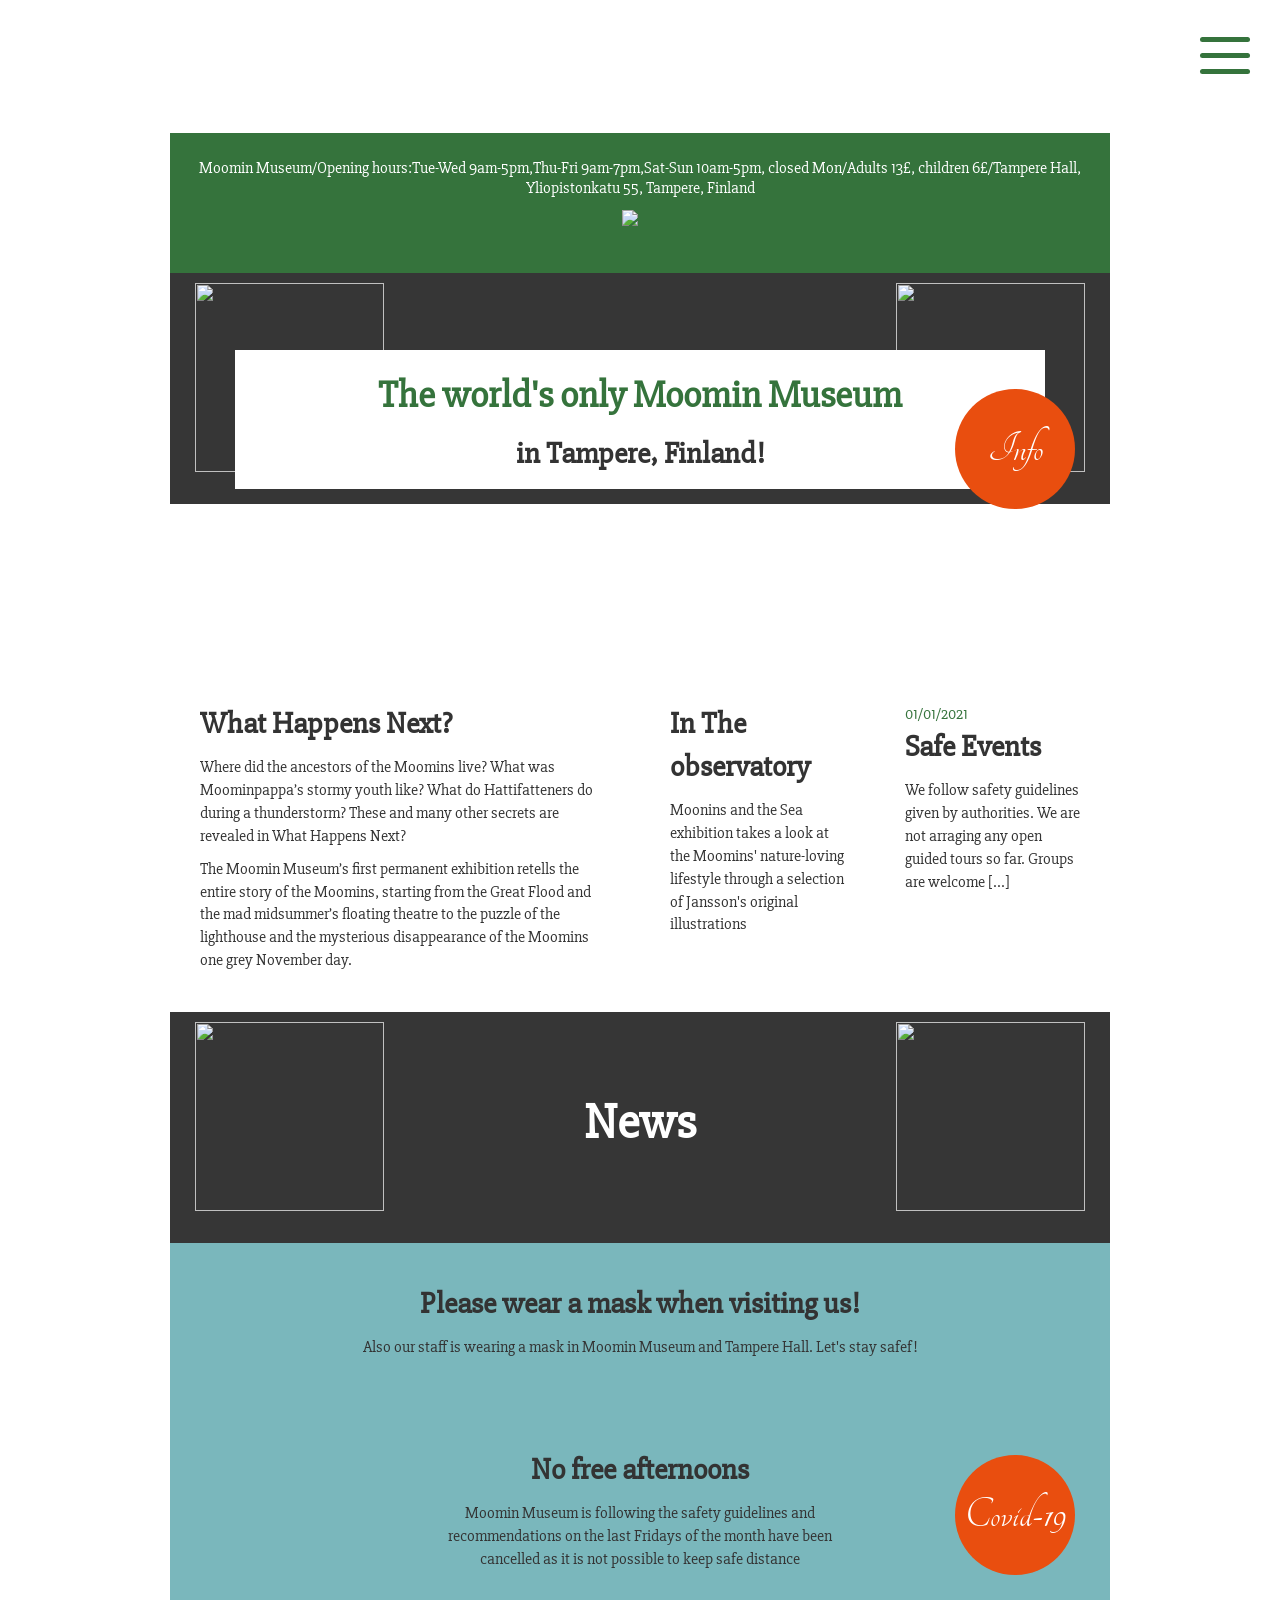
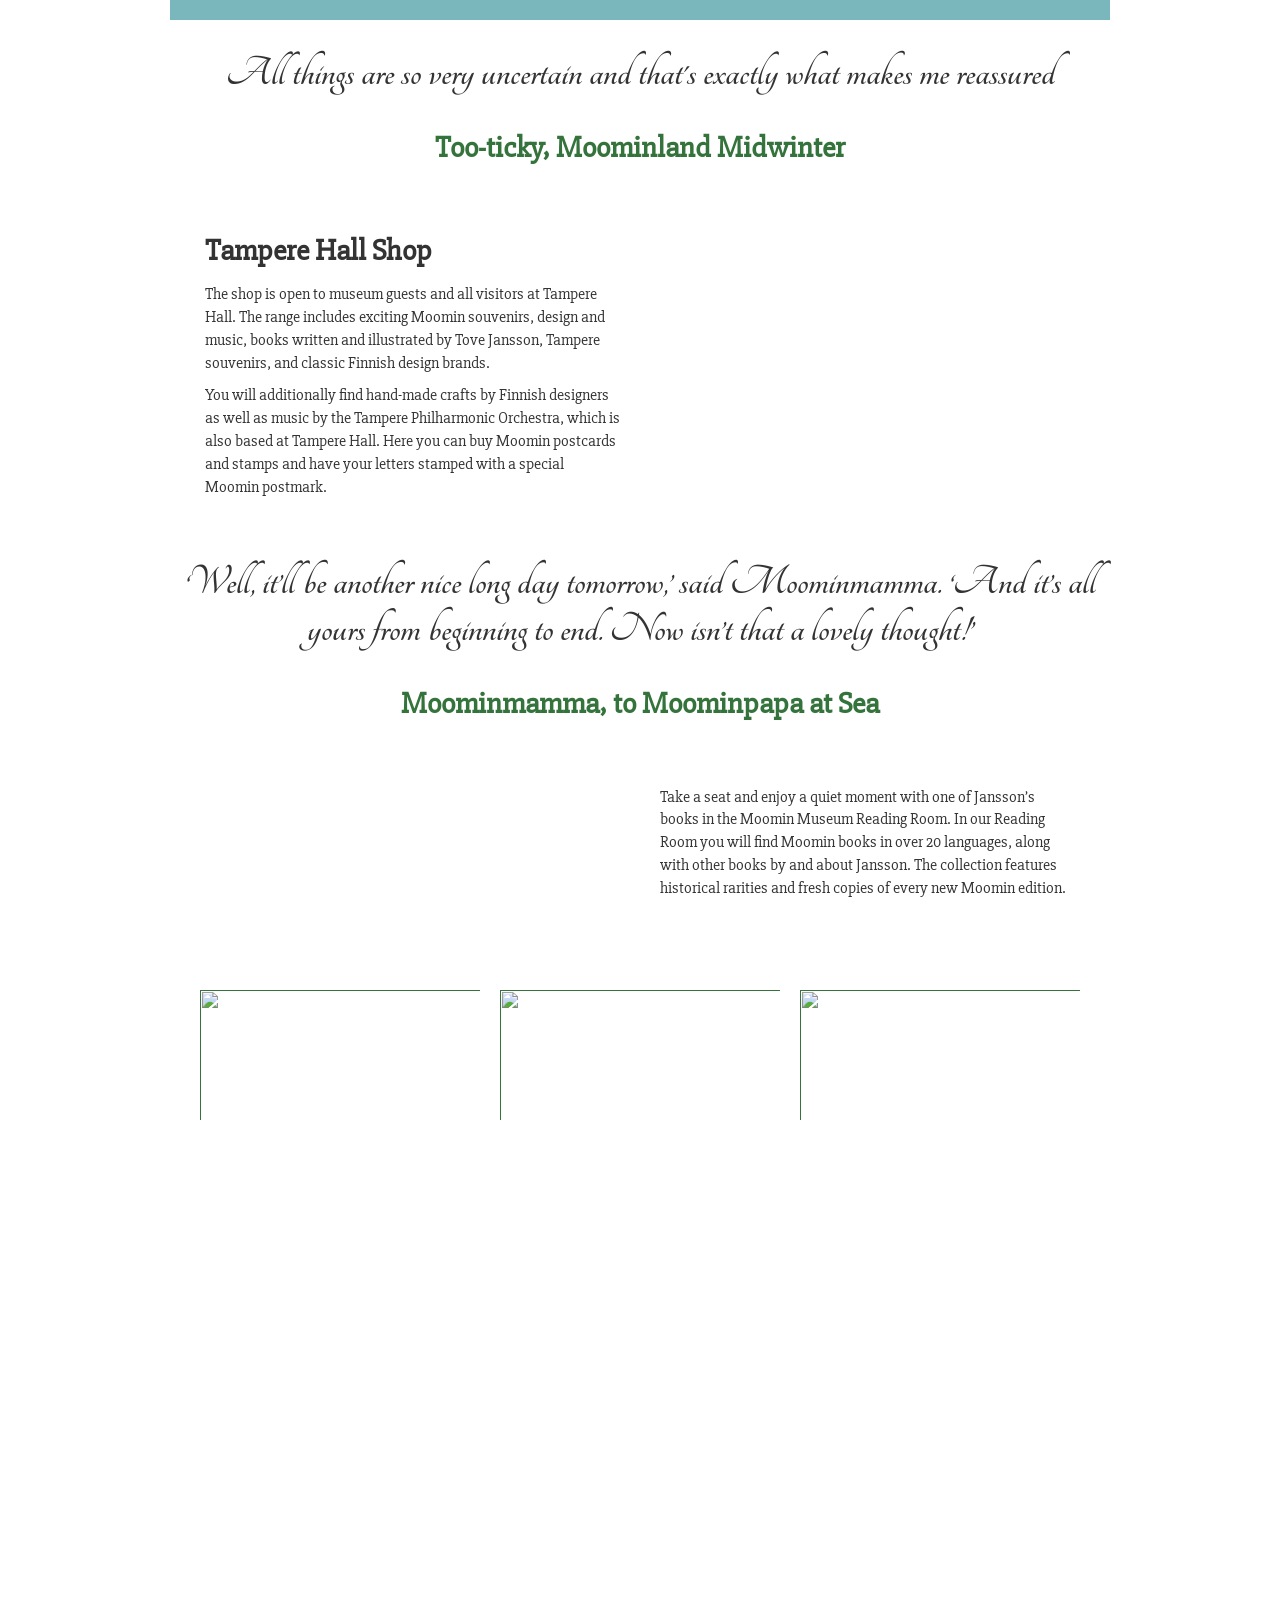
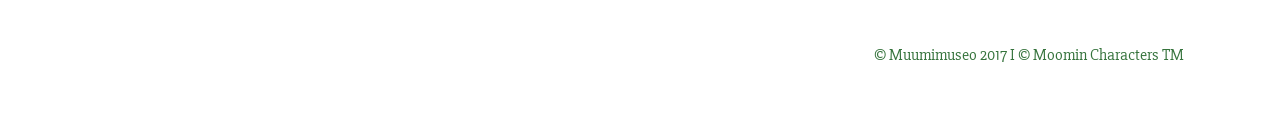
==== commit 8edaacf2: "Implemented the Hamburger menu :+1: Hamburger menu finished and it was quite easy  , for my surprise" ====
--- a/week3/index.html
+++ b/week3/index.html
@@ -15,7 +15,7 @@
     />
     <title>Muumimuseo Copy</title>
   </head>
-  <body>
+  <body id="body">
     <section class="slide-menu">
       <a class="" href="https://www.muumimuseo.fi/en/"
         ><img
@@ -88,8 +88,9 @@
           /></a>
         </div>
         <div>
-          <input type="checkbox" />
-          <div class="hamburger"><div></div></div>
+          <div class="hamburger">
+            <div class="hamburger__content"></div>
+          </div>
         </div>
       </nav>
       <div class="top-content container-width pd-15-lr">
@@ -410,5 +411,6 @@
         </section>
       </footer>
     </section>
+    <script src="main.js"></script>
   </body>
 </html>
--- a/week3/main.css
+++ b/week3/main.css
@@ -1,5 +1,6 @@
 html {
   box-sizing: border-box;
+  height: fit-content;
 }
 
 *,
@@ -20,6 +21,7 @@
   color: #35733c;
   font-family: "Slabo 27px", serif;
   line-height: 1.42857143;
+  position: relative;
 }
 
 h2 {
@@ -65,12 +67,14 @@
 
 /* ----------------- Slide Menu -----------------*/
 .slide-menu {
-  display: none;
+  display: block;
   width: 256px !important;
   padding: 10px;
   background-color: #fcfcfc;
-  height: fit-content;
+  height: 100vh;
   overflow: auto;
+  position: absolute;
+  right: 0;
 }
 .slide-menu > a {
   margin-bottom: 15px;
@@ -82,7 +86,7 @@
 .slide-menu .nav {
   padding: 10px;
 }
-nav a {
+.slide-menu nav a {
   display: block;
   margin-left: 17px;
   padding: 3px 0px;
@@ -91,18 +95,78 @@
   padding: 10px;
 }
 /* ---------------- Main ---------------- */
+#main {
+  background: #fff;
+  position: relative;
+  z-index: 1000;
+  transition: all .5s ease-in-out;
+}
+
+.main__nav {
+  display: flex;
+  align-items: center;
+  justify-content: space-between;
+  padding: 15px;
+}
 .logo {
   margin-left: -15px;
+}
+.logo a {
+  margin: 10px 0px 0px 17px;
+  padding: 3px 0px;
 }
 .logo img {
   width: 200px;
   height: auto;
 }
-.main__nav {
-  display: flex;
-  justify-content: space-between;
-  margin: 15px;
-}
+/* ------------------ Hamburger ----------------- */
+.hamburger {
+  position: relative;
+  width: 80px;
+  height: 80px;
+  display: flex;
+  justify-content: center;
+  cursor: pointer;
+  transition: all .5s ease-in-out;
+  align-items: center;
+}
+.hamburger__content {
+  width: 50px;
+  height: 5px;
+  background-color: #35733c;
+  border-radius: 10px;
+  transition: all .5s ease-in-out;
+}
+.hamburger__content::before,
+.hamburger__content::after {
+  content: "";
+  position: absolute;
+  width: 50px;
+  height: 5px;
+  background-color: inherit;
+  border-radius: 5px;
+  transition: all .5s ease-in-out;
+}
+.hamburger__content::before{
+  transform: translateY(-16px);
+}
+.hamburger__content::after{
+  transform: translateY(16px);
+}
+/* ------------------ Hamburger Animation ----------------- */
+.hamburger.open .hamburger__content {
+  transform: translateX(-50px);
+  background: transparent;
+}
+.hamburger.open .hamburger__content::before {
+  transform: rotate(45deg) translate(35px, -35px);
+  background: #35733c;
+}
+.hamburger.open .hamburger__content::after {
+  transform: rotate(-45deg) translate(35px, 35px);
+  background: #35733c;
+}
+/* ------------------ Top Content ----------------- */
 .top-banner {
   display: flex;
 }
@@ -404,7 +468,7 @@
   .afternoon__text {
     display: flex;
     flex-direction: row;
-    justify-content: ;
+  
   }
   .afternoon__text .text-wrap {
     width: 50%;
@@ -441,3 +505,7 @@
     width: 30%;
   }
 }
+
+@media (min-width: 1200px) {
+
+}
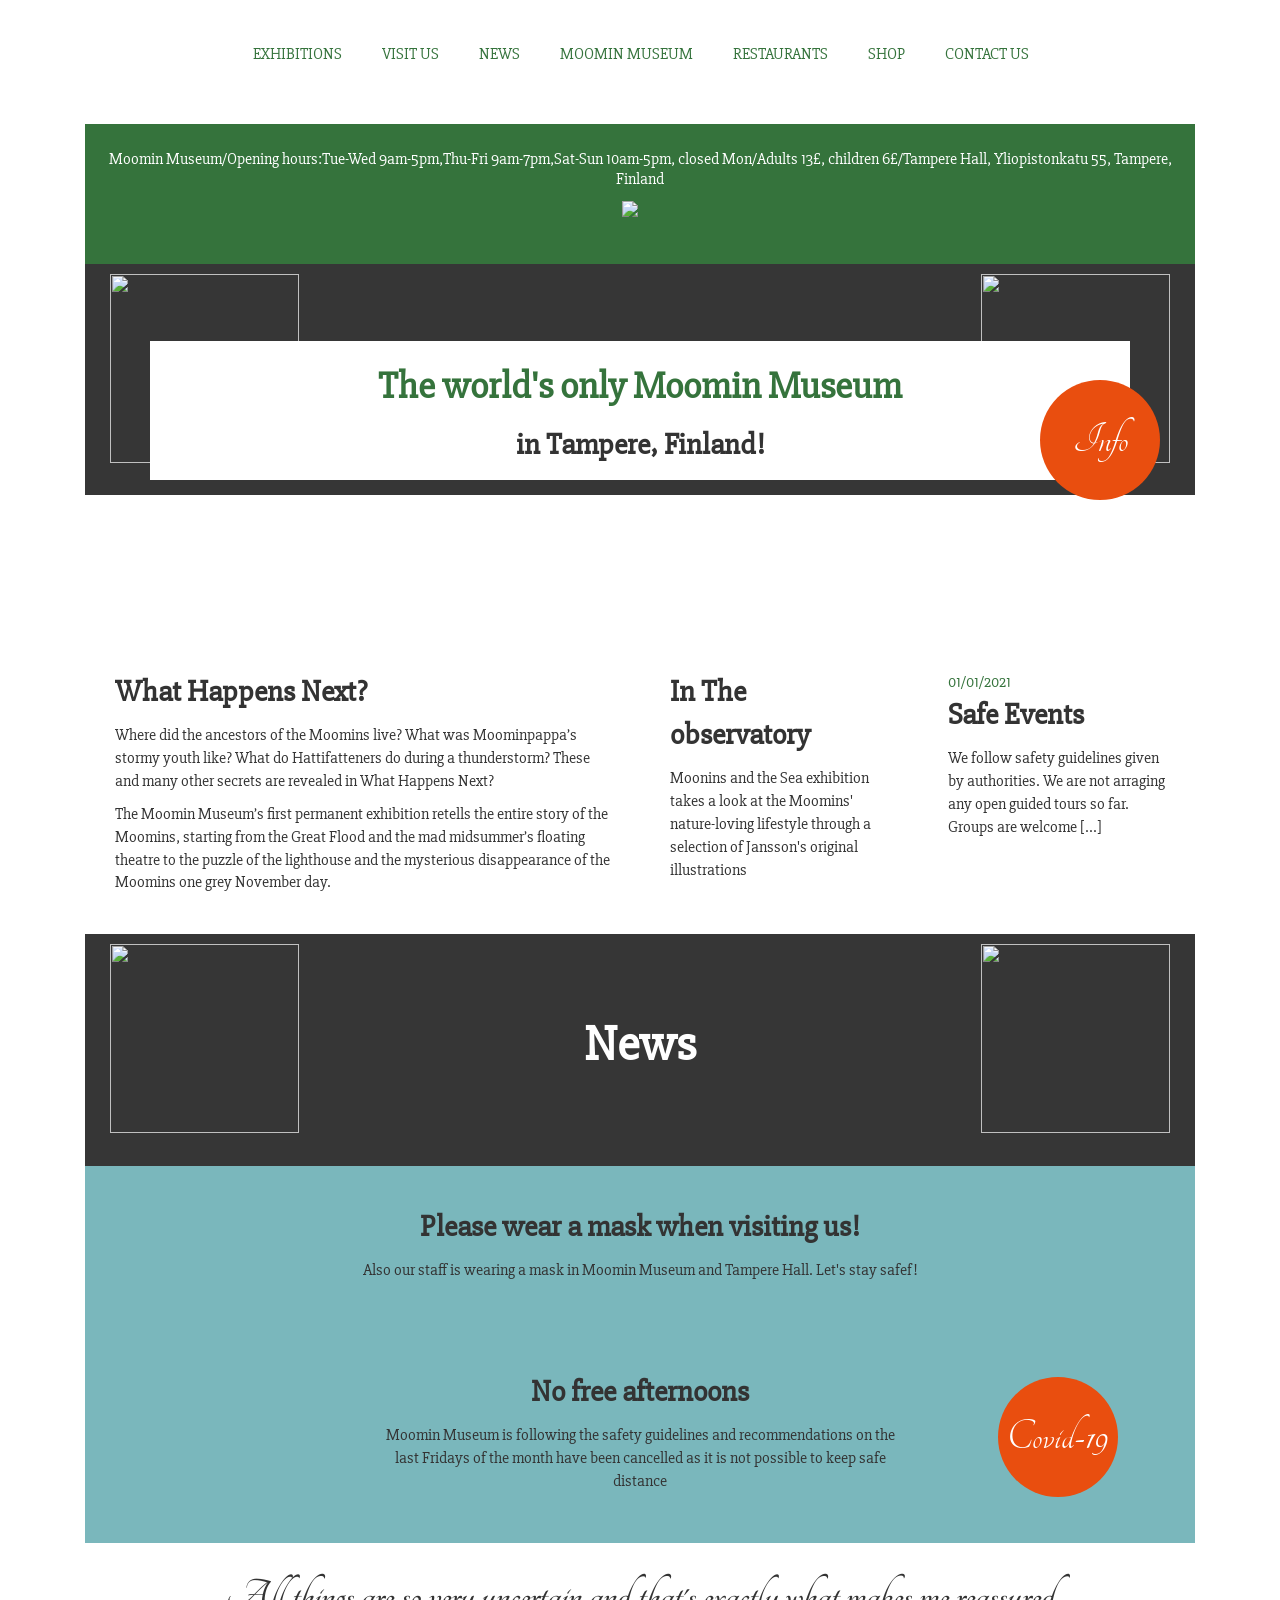
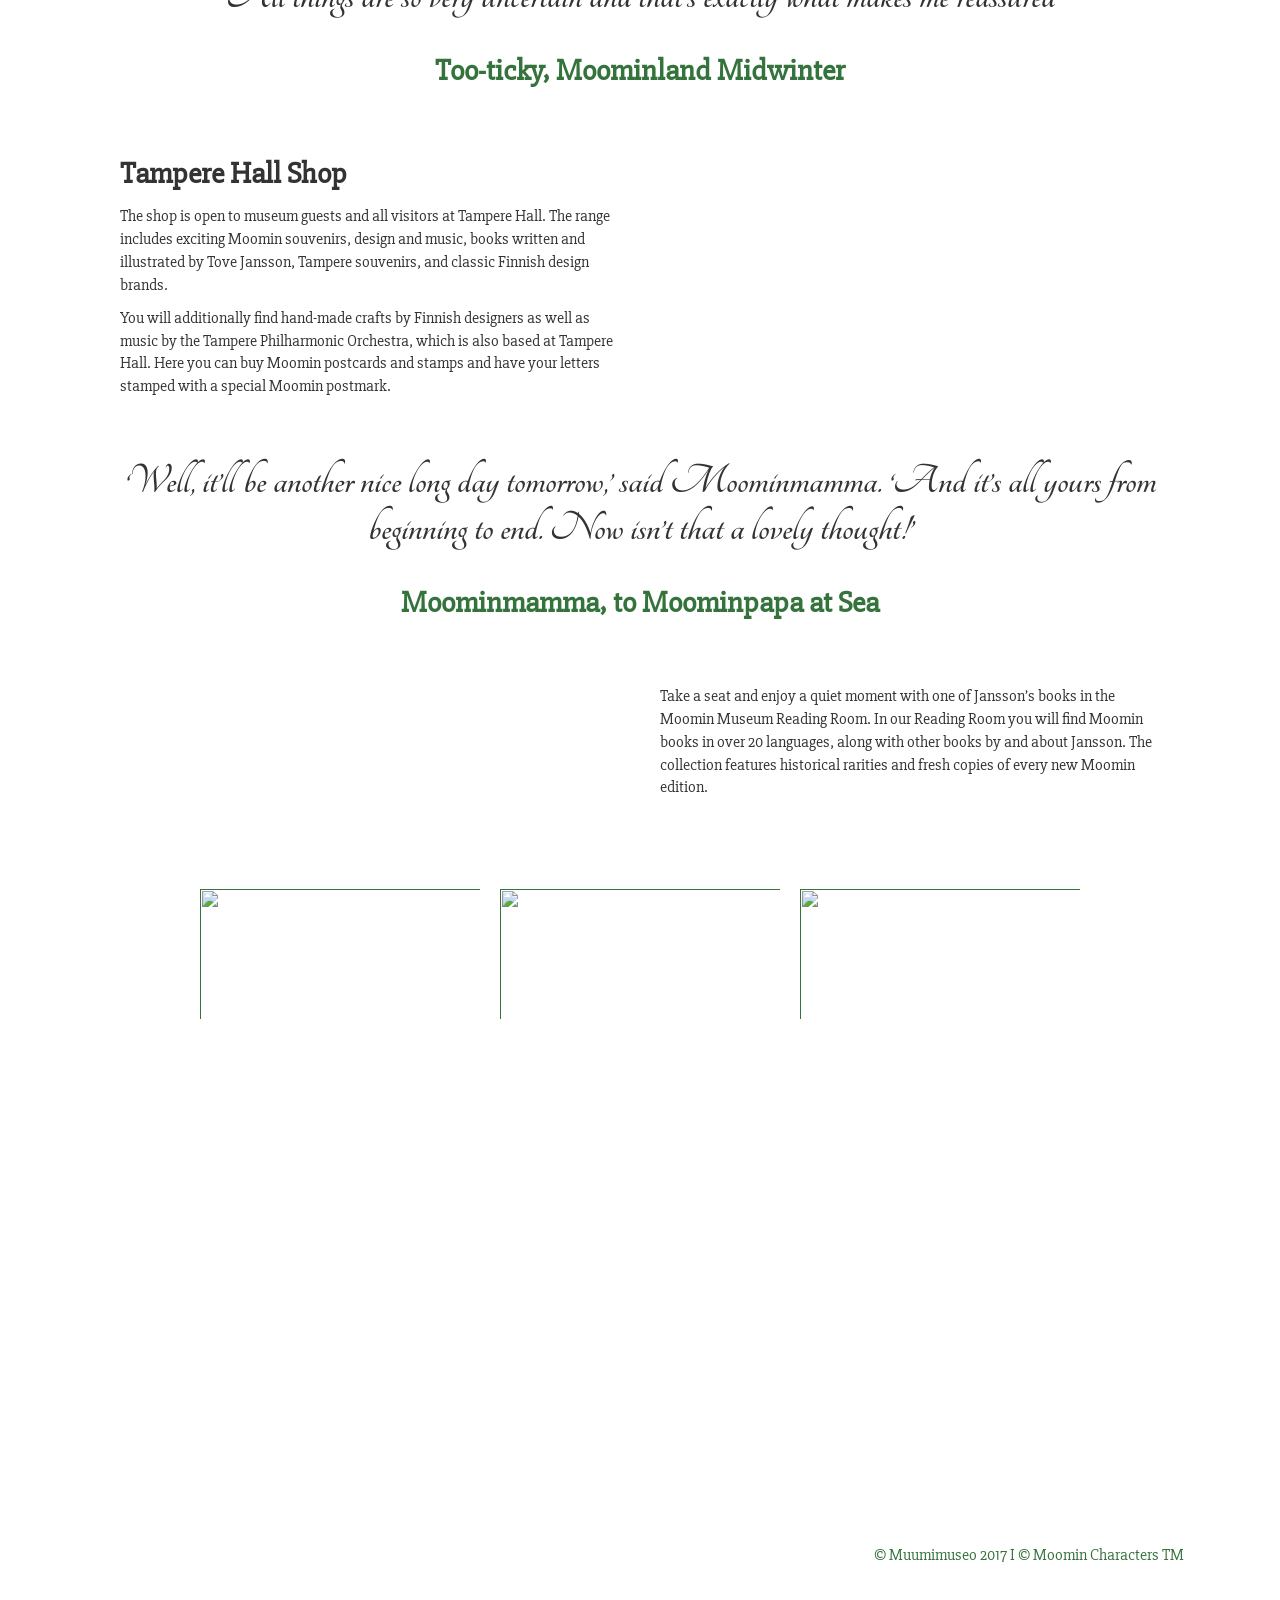
==== commit 6c141df3: "Working on the top nav links Trying to figure out how to use word wrap." ====
--- a/week3/index.html
+++ b/week3/index.html
@@ -87,7 +87,59 @@
               alt=""
           /></a>
         </div>
-        <div>
+        <div class="nav__links">
+        <div class="wrapper">
+          <details>
+            <summary >Exhibitions</summary>
+            <ul class="sub-links">
+              <li><a href=""></a>What Happens Next?</li>
+              <li><a href=""></a>Observatory</li>
+              <li><a href=""></a>The Moomin Museum Reading Room</li>
+              <li><a href=""></a>Studio</li>
+              <li><a href=""></a>Shop</li>
+            </ul>
+          </details>
+          <details>
+            <summary >Visit Us</summary>
+            <ul class="sub-links">
+              <li><a href=""></a>Info</li>
+              <li><a href=""></a>Guided tours and workshops</li>
+              <li><a href=""></a>School groups</li>
+              <li><a href=""></a>Parties at the Moomin Museum</li>
+              <li><a href=""></a>Groups</li>
+              <li><a href=""></a>The Moomin Museum Reading Room</li>
+              <li><a href=""></a>Restaurants</li>
+              <li><a href=""></a>Shop</li>
+              <li><a href=""></a>Your safe museum visit</li>
+            </ul>
+          </details>
+          <details>
+            <summary >News</summary>
+          </details>
+          <details>
+            <summary >Moomin Museum</summary>
+            <ul class="sub-links">
+              <li><a href=""></a>About Tove Jansson</li>
+              <li><a href=""></a>About the collection</li>
+            </ul>
+          </details>
+          <details>
+            <summary >Restaurants</summary>
+          </details>
+          <details>
+            <summary >Shop</summary>
+          </details>
+          <details>
+            <summary>Contact us</summary>
+            <ul class="sub-links">
+              <li><a href=""></a>Museum personal</li>
+              <li><a href=""></a>For the media</li>
+              <li><a href=""></a>Links</li>
+            </ul>
+          </details>
+        </div>
+        </div>
+        <div class="hamburger-wrapper">
           <div class="hamburger">
             <div class="hamburger__content"></div>
           </div>
@@ -277,12 +329,11 @@
               postmark.
             </p>
           </div>
-                  <img
-          src="https://www.tampere-talo.fi/uploads/sites/2/2017/02/Kuvagalleria-5.jpg"
-          alt=""
-        />
-        </div>
-
+          <img
+            src="https://www.tampere-talo.fi/uploads/sites/2/2017/02/Kuvagalleria-5.jpg"
+            alt=""
+          />
+        </div>
       </section>
       <div class="quote container-width">
         <div class="quote__text pd-15-lr">
@@ -314,7 +365,7 @@
         </div>
       </section>
       <footer>
-        <section class="links">
+        <section class="footer-links">
           <div class="links__logo">
             <a href=""
               ><img
--- a/week3/main.css
+++ b/week3/main.css
@@ -99,7 +99,7 @@
   background: #fff;
   position: relative;
   z-index: 1000;
-  transition: all .5s ease-in-out;
+  transition: all 0.5s ease-in-out;
 }
 
 .main__nav {
@@ -107,6 +107,15 @@
   align-items: center;
   justify-content: space-between;
   padding: 15px;
+}
+.nav__links {
+  display: none;
+}
+.nav__links .wrapper {
+  display: flex;
+  justify-content: center;
+  align-items: center;
+  flex-direction: row;
 }
 .logo {
   margin-left: -15px;
@@ -127,7 +136,7 @@
   display: flex;
   justify-content: center;
   cursor: pointer;
-  transition: all .5s ease-in-out;
+  transition: all 0.5s ease-in-out;
   align-items: center;
 }
 .hamburger__content {
@@ -135,7 +144,7 @@
   height: 5px;
   background-color: #35733c;
   border-radius: 10px;
-  transition: all .5s ease-in-out;
+  transition: all 0.5s ease-in-out;
 }
 .hamburger__content::before,
 .hamburger__content::after {
@@ -145,12 +154,12 @@
   height: 5px;
   background-color: inherit;
   border-radius: 5px;
-  transition: all .5s ease-in-out;
-}
-.hamburger__content::before{
+  transition: all 0.5s ease-in-out;
+}
+.hamburger__content::before {
   transform: translateY(-16px);
 }
-.hamburger__content::after{
+.hamburger__content::after {
   transform: translateY(16px);
 }
 /* ------------------ Hamburger Animation ----------------- */
@@ -284,9 +293,8 @@
   color: #35733c;
 }
 
-
 /* ------------------ Footer ------------------ */
-.links {
+.footer-links {
   margin-bottom: 15px;
   display: flex;
   flex-direction: column;
@@ -449,13 +457,13 @@
     display: grid;
     grid-template-columns: 2fr 1fr 1fr;
     grid-template-rows: 0.5fr 1fr;
-    grid-template-areas: 
-    "img1 img2 img3"
-    "text1 text2 text3";
+    grid-template-areas:
+      "img1 img2 img3"
+      "text1 text2 text3";
   }
   .exh-details .exh-details__img:first-child {
-  display: inherit;
-}
+    display: inherit;
+  }
   .exh-details__next {
     grid-area: text1;
   }
@@ -468,7 +476,6 @@
   .afternoon__text {
     display: flex;
     flex-direction: row;
-  
   }
   .afternoon__text .text-wrap {
     width: 50%;
@@ -478,7 +485,7 @@
     position: relative;
     right: -80px;
   }
- .exh-details__wrapper {
+  .exh-details__wrapper {
     display: grid;
     grid-template-columns: 1fr 1fr;
     grid-template-rows: 1fr;
@@ -486,7 +493,7 @@
   .exh-details__text {
     padding: 20px 20px;
   }
-  .links {
+  .footer-links {
     display: flex;
     flex-direction: row;
     justify-content: center;
@@ -499,7 +506,6 @@
   .footer__logos {
     display: flex;
     justify-content: space-evenly;
-
   }
   .logo-block {
     width: 30%;
@@ -507,5 +513,63 @@
 }
 
 @media (min-width: 1200px) {
-
-}+  .hamburger {
+    display: none;
+  }
+  .container-width {
+    width: 1140px;
+  }
+  .main__nav {
+    width: 1140px;
+    margin: 0px auto;
+  }
+  .nav__links {
+    display: flex;
+  }
+  .nav__links details {
+    margin-top: 8px;
+    padding: 20px;
+  
+  }
+  .nav__links details summary {
+    cursor: pointer;
+    display: flex;
+    justify-content: center;
+    flex-direction: row;
+    flex-wrap: nowrap;
+    text-transform: uppercase;
+  }
+  .nav__links details summary::-webkit-details-marker {
+    display: none;
+  }
+  .nav__links details summary::focus {
+    display: none;
+  }
+  .nav__links ul {
+    color: #fff;
+    background-color: #35733c;
+  }
+  
+  .nav__links a {
+    color: #363636;
+    margin-top: 10px;
+    padding: 0px 20px;
+  }
+
+  .footer__nav {
+    justify-content: center;
+  }
+  .sub-links {
+    display: flex;
+    justify-content: flex-start;
+    flex-direction: column;
+    text-align: start;
+    padding: 10px;
+    width: 220px
+  }
+  .sub-links li {
+    width: 90%;
+    padding: 10px;
+    word-break: keep-all;
+  }
+}
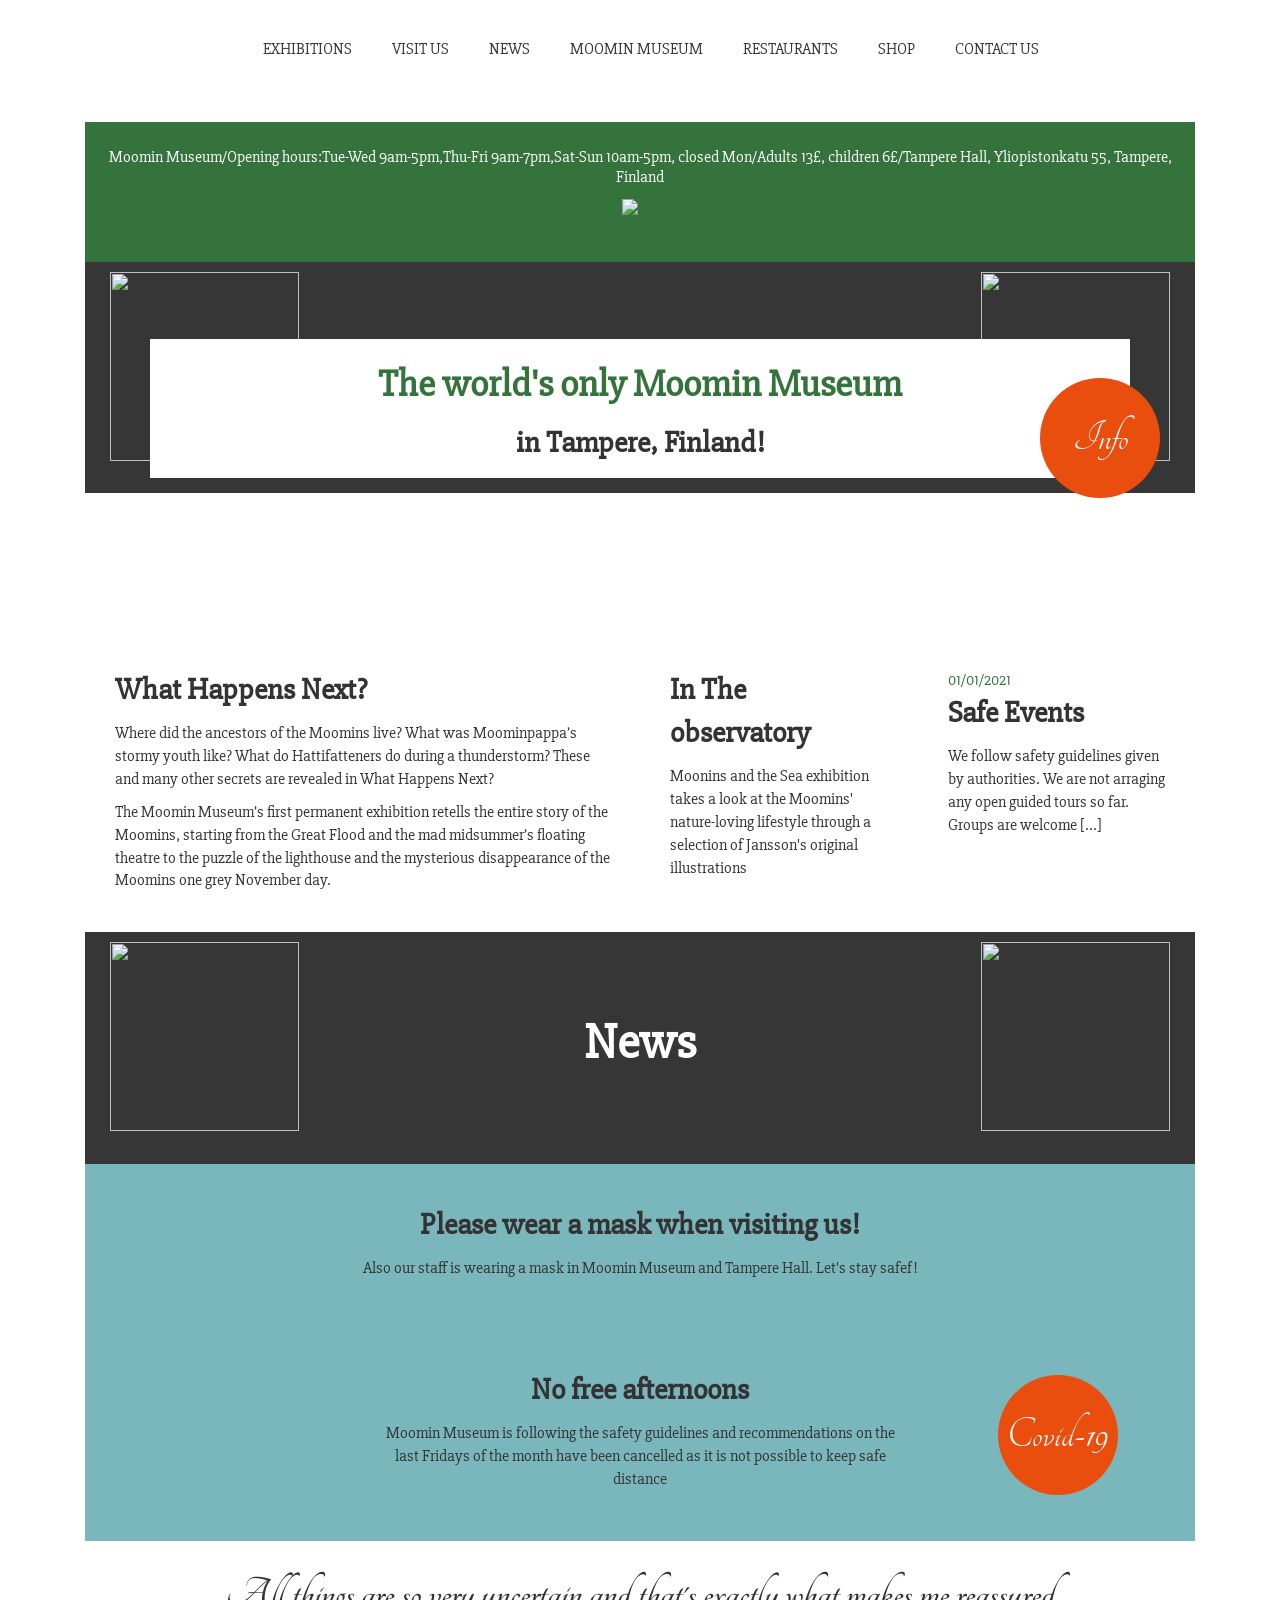
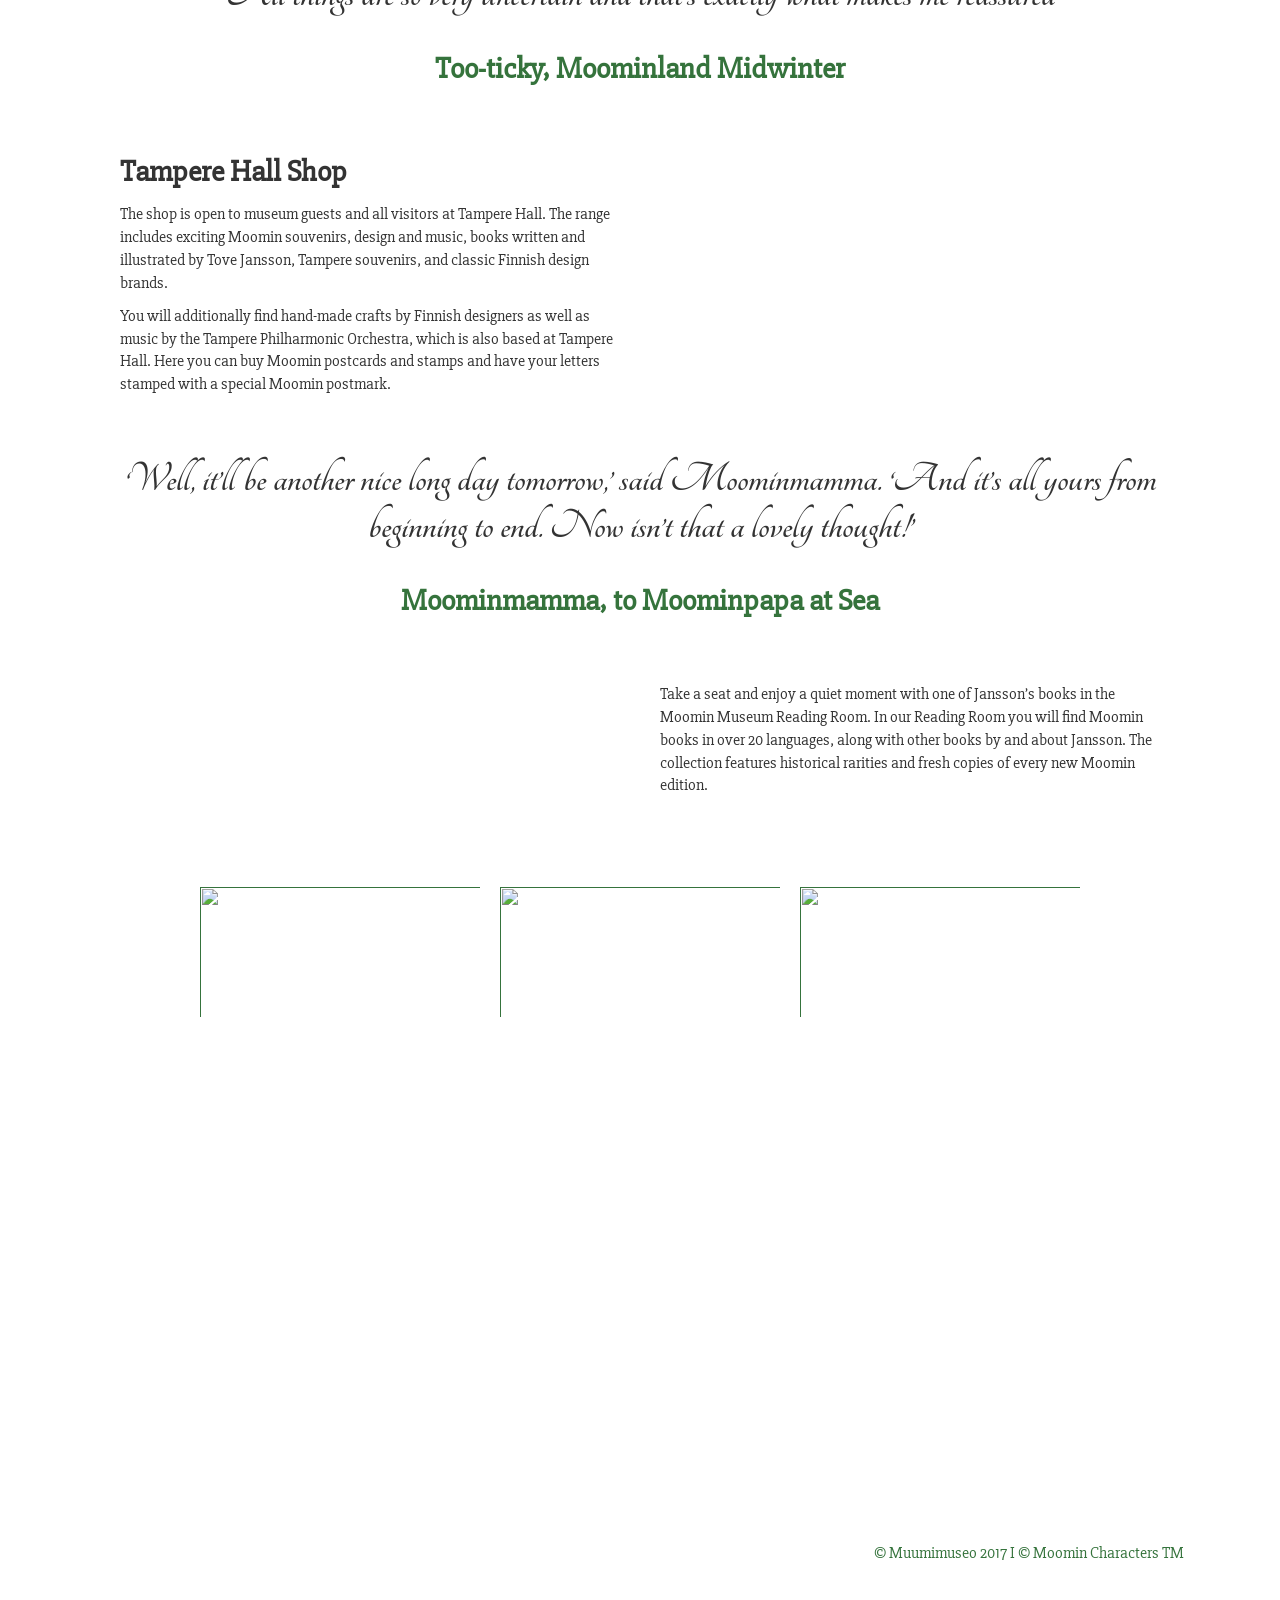
==== commit dd9ad72a: "MediaQuerries finished. Next and last : language dropdown-menu Everything is almost finished. Had so" ====
--- a/week3/index.html
+++ b/week3/index.html
@@ -89,54 +89,54 @@
         </div>
         <div class="nav__links">
         <div class="wrapper">
-          <details>
-            <summary >Exhibitions</summary>
+          <div class="details">
+            <summary>Exhibitions</summary>
             <ul class="sub-links">
-              <li><a href=""></a>What Happens Next?</li>
-              <li><a href=""></a>Observatory</li>
-              <li><a href=""></a>The Moomin Museum Reading Room</li>
-              <li><a href=""></a>Studio</li>
-              <li><a href=""></a>Shop</li>
-            </ul>
-          </details>
-          <details>
-            <summary >Visit Us</summary>
+              <li><a href="">What Happens Next?</a></li>
+              <li><a href="">Observatory</a></li>
+              <li><a href="">The Moomin Museum Reading Room</a></li>
+              <li><a href="">Studio</a></li>
+              <li><a href="">Shop</a></li>
+            </ul>
+          </div>
+          <div class="details">
+            <summary>Visit Us</summary>
             <ul class="sub-links">
-              <li><a href=""></a>Info</li>
-              <li><a href=""></a>Guided tours and workshops</li>
-              <li><a href=""></a>School groups</li>
-              <li><a href=""></a>Parties at the Moomin Museum</li>
-              <li><a href=""></a>Groups</li>
-              <li><a href=""></a>The Moomin Museum Reading Room</li>
-              <li><a href=""></a>Restaurants</li>
-              <li><a href=""></a>Shop</li>
-              <li><a href=""></a>Your safe museum visit</li>
-            </ul>
-          </details>
-          <details>
+              <li><a href="">Info</a></li>
+              <li><a href="">Guided tours and workshops</a></li>
+              <li><a href="">School groups</a></li>
+              <li><a href="">Parties at the Moomin Museum</a></li>
+              <li><a href="">Groups</a></li>
+              <li><a href="">The Moomin Museum Reading Room</a></li>
+              <li><a href="">Restaurants</a></li>
+              <li><a href="">Shop</a></li>
+              <li><a href="">Your safe museum visit</a></li>
+            </ul>
+          </div>
+          <div class="details">
             <summary >News</summary>
-          </details>
-          <details>
+          </div>
+          <div class="details">
             <summary >Moomin Museum</summary>
             <ul class="sub-links">
-              <li><a href=""></a>About Tove Jansson</li>
-              <li><a href=""></a>About the collection</li>
-            </ul>
-          </details>
-          <details>
+              <li><a href="">About Tove Jansson</a></li>
+              <li><a href="">About the collection</a></li>
+            </ul>
+          </div>
+          <div class="details">
             <summary >Restaurants</summary>
-          </details>
-          <details>
+          </div>
+          <div class="details">
             <summary >Shop</summary>
-          </details>
-          <details>
+          </div>
+          <div class="details">
             <summary>Contact us</summary>
             <ul class="sub-links">
-              <li><a href=""></a>Museum personal</li>
-              <li><a href=""></a>For the media</li>
-              <li><a href=""></a>Links</li>
-            </ul>
-          </details>
+              <li><a href="">Museum personal</a></li>
+              <li><a href="">For the media</a></li>
+              <li><a href="">Links</a></li>
+            </ul>
+          </div>
         </div>
         </div>
         <div class="hamburger-wrapper">
--- a/week3/main.css
+++ b/week3/main.css
@@ -131,8 +131,8 @@
 /* ------------------ Hamburger ----------------- */
 .hamburger {
   position: relative;
-  width: 80px;
-  height: 80px;
+  width: 70px;
+  height: 70px;
   display: flex;
   justify-content: center;
   cursor: pointer;
@@ -140,8 +140,8 @@
   align-items: center;
 }
 .hamburger__content {
-  width: 50px;
-  height: 5px;
+  width: 45px;
+  height: 4px;
   background-color: #35733c;
   border-radius: 10px;
   transition: all 0.5s ease-in-out;
@@ -150,17 +150,17 @@
 .hamburger__content::after {
   content: "";
   position: absolute;
-  width: 50px;
-  height: 5px;
+  width: 45px;
+  height: 4px;
   background-color: inherit;
   border-radius: 5px;
   transition: all 0.5s ease-in-out;
 }
 .hamburger__content::before {
-  transform: translateY(-16px);
+  transform: translateY(-14px);
 }
 .hamburger__content::after {
-  transform: translateY(16px);
+  transform: translateY(14px);
 }
 /* ------------------ Hamburger Animation ----------------- */
 .hamburger.open .hamburger__content {
@@ -516,22 +516,26 @@
   .hamburger {
     display: none;
   }
+  .logo  {
+    margin-left: 5px;
+  }
   .container-width {
     width: 1140px;
   }
   .main__nav {
     width: 1140px;
     margin: 0px auto;
+    padding: 0;
   }
   .nav__links {
     display: flex;
   }
-  .nav__links details {
-    margin-top: 8px;
-    padding: 20px;
+  .nav__links .details {
+    padding: 38px 20px;
+    color: #363636;
   
   }
-  .nav__links details summary {
+  .nav__links .details summary {
     cursor: pointer;
     display: flex;
     justify-content: center;
@@ -539,37 +543,40 @@
     flex-wrap: nowrap;
     text-transform: uppercase;
   }
-  .nav__links details summary::-webkit-details-marker {
-    display: none;
-  }
-  .nav__links details summary::focus {
-    display: none;
-  }
-  .nav__links ul {
+  .nav__links .sub-links {
     color: #fff;
     background-color: #35733c;
   }
-  
   .nav__links a {
     color: #363636;
     margin-top: 10px;
     padding: 0px 20px;
   }
-
+  .details:hover .sub-links {
+    display: flex;
+  }
   .footer__nav {
     justify-content: center;
   }
   .sub-links {
-    display: flex;
-    justify-content: flex-start;
+    display: none;
+    justify-content: center;
     flex-direction: column;
     text-align: start;
-    padding: 10px;
-    width: 220px
+    padding: 15px;
+    width: 220px;
+    position: absolute;
+    top: 98px;
+    z-index: 5;
   }
   .sub-links li {
-    width: 90%;
-    padding: 10px;
+    display: flex;
+    justify-content: flex-start;
+    width: 100%;
+
     word-break: keep-all;
   }
-}
+  .sub-links li a{
+    color: #fff;
+  }
+}
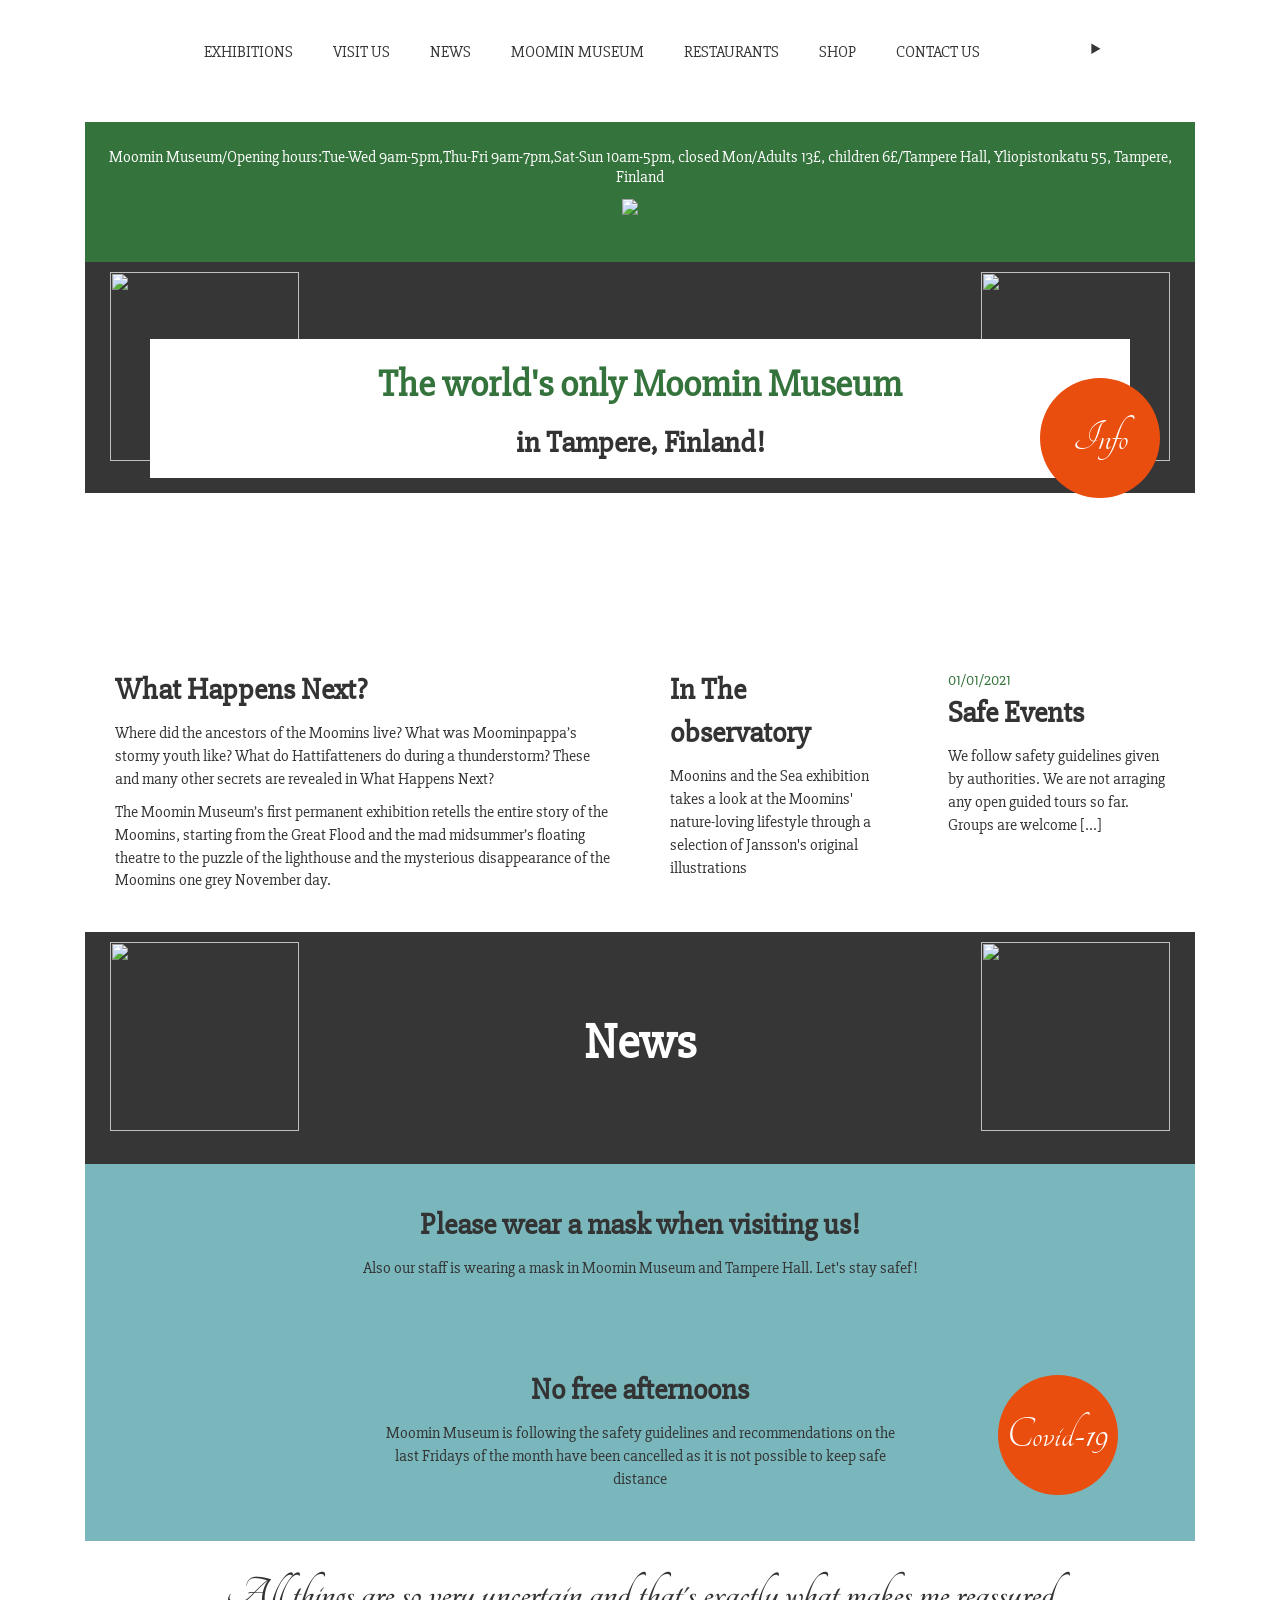
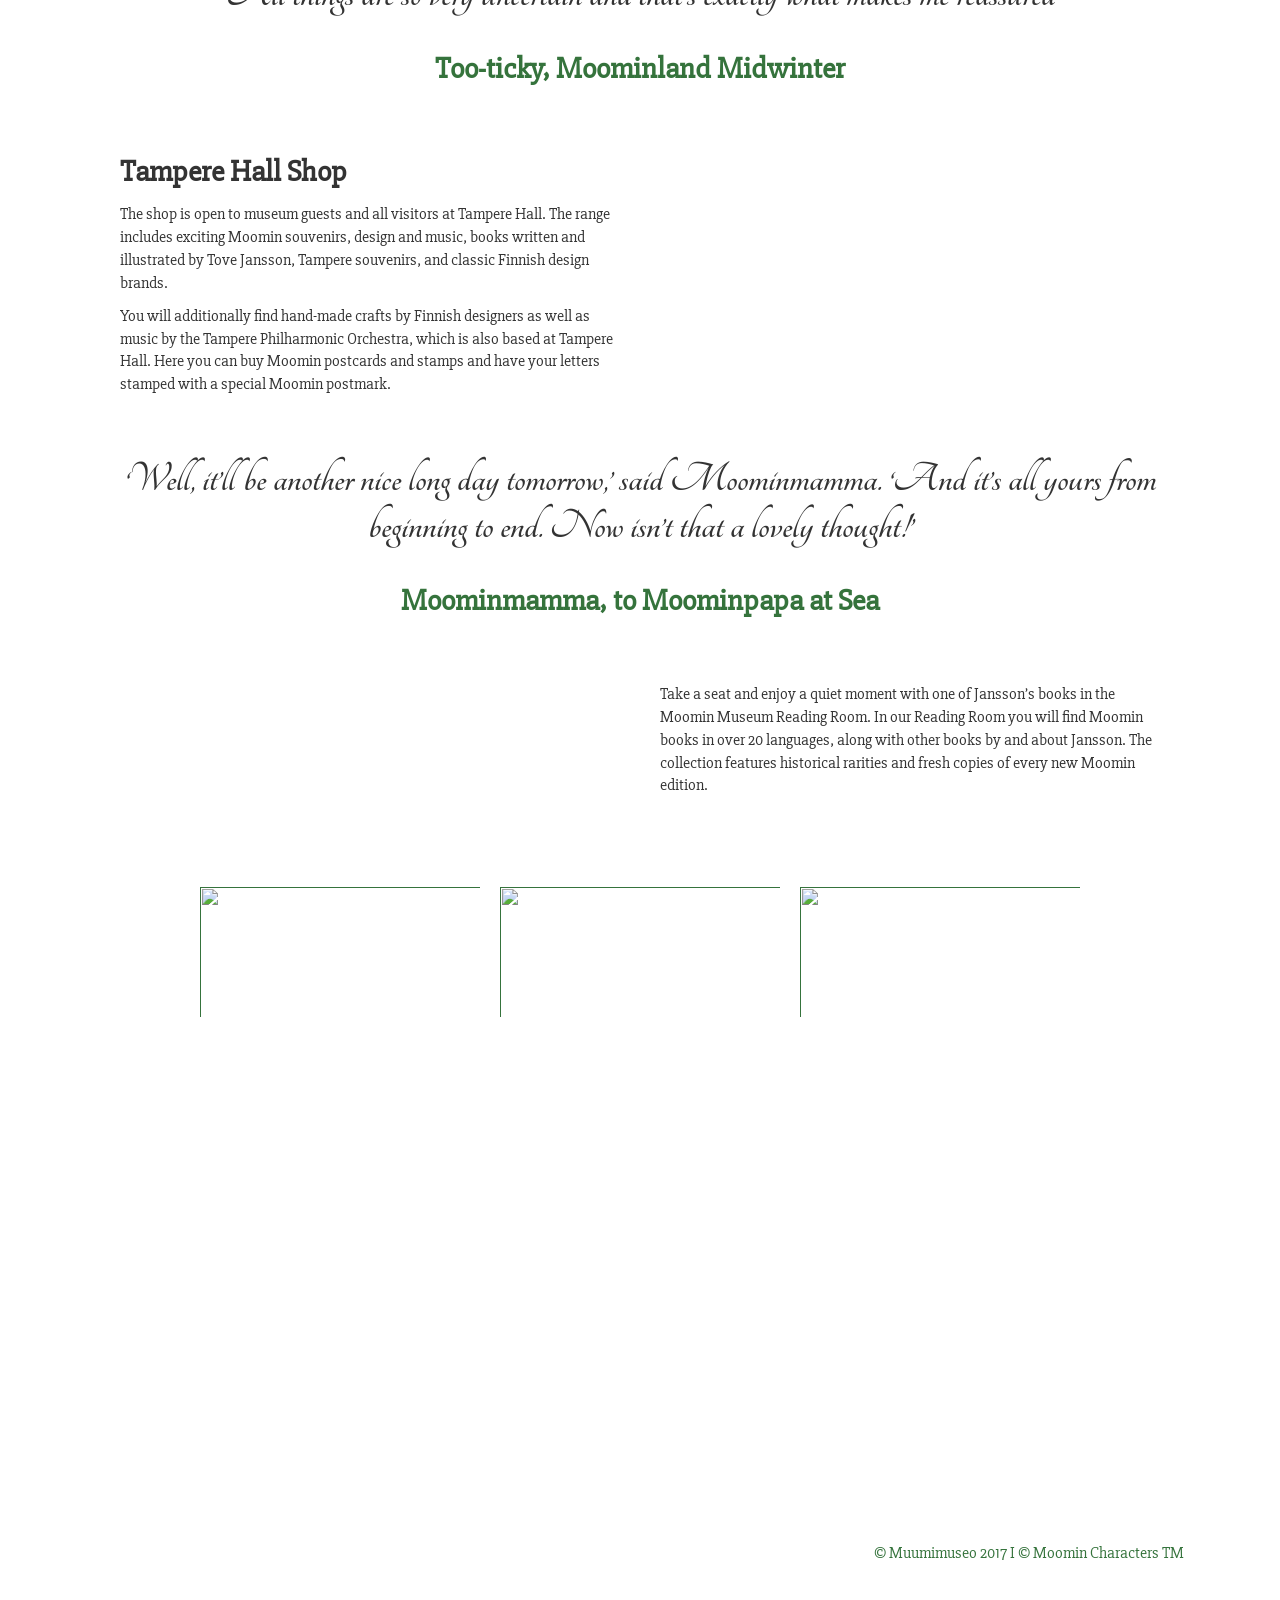
==== commit 9e9263f3: "It is finished ! Language dropdown implemented I added the language dropdown list . Next up : adding" ====
--- a/week3/index.html
+++ b/week3/index.html
@@ -139,6 +139,20 @@
           </div>
         </div>
         </div>
+        <div class="language">
+          <details>
+            <summary>
+              <img src="https://www.tampere-talo.fi/app/plugins/sitepress-multilingual-cms/res/flags/en.png" alt="">
+            </summary>
+            <ul class="language-options">
+              <li><a href=""><img src="https://www.tampere-talo.fi/app/plugins/sitepress-multilingual-cms/res/flags/en.png" alt=""></a></li>
+              <li><a href=""><img src="https://www.tampere-talo.fi/app/plugins/sitepress-multilingual-cms/res/flags/fi.png" alt=""></a></li>
+              <li><a href=""><img src="https://www.tampere-talo.fi/app/plugins/sitepress-multilingual-cms/res/flags/ja.png" alt=""></a></li>
+              <li><a href=""><img src="https://www.tampere-talo.fi/app/plugins/sitepress-multilingual-cms/res/flags/ru.png" alt=""></a></li>
+              <li><a href=""><img src="https://www.tampere-talo.fi/app/plugins/sitepress-multilingual-cms/res/flags/sv.png" alt=""></a></li>
+            </ul>
+          </details>
+        </div>
         <div class="hamburger-wrapper">
           <div class="hamburger">
             <div class="hamburger__content"></div>
--- a/week3/main.css
+++ b/week3/main.css
@@ -531,7 +531,7 @@
     display: flex;
   }
   .nav__links .details {
-    padding: 38px 20px;
+    padding: 41px 20px 35px;
     color: #363636;
   
   }
@@ -579,4 +579,16 @@
   .sub-links li a{
     color: #fff;
   }
-}
+  .language {color: #363636;}
+  .language details img {
+    padding: 5px;
+    width: 18px;
+  }
+  .language-options {
+    background: #fff;
+    border: 1px solid grey;
+    position: absolute;
+    z-index: 6;
+
+  }
+}
